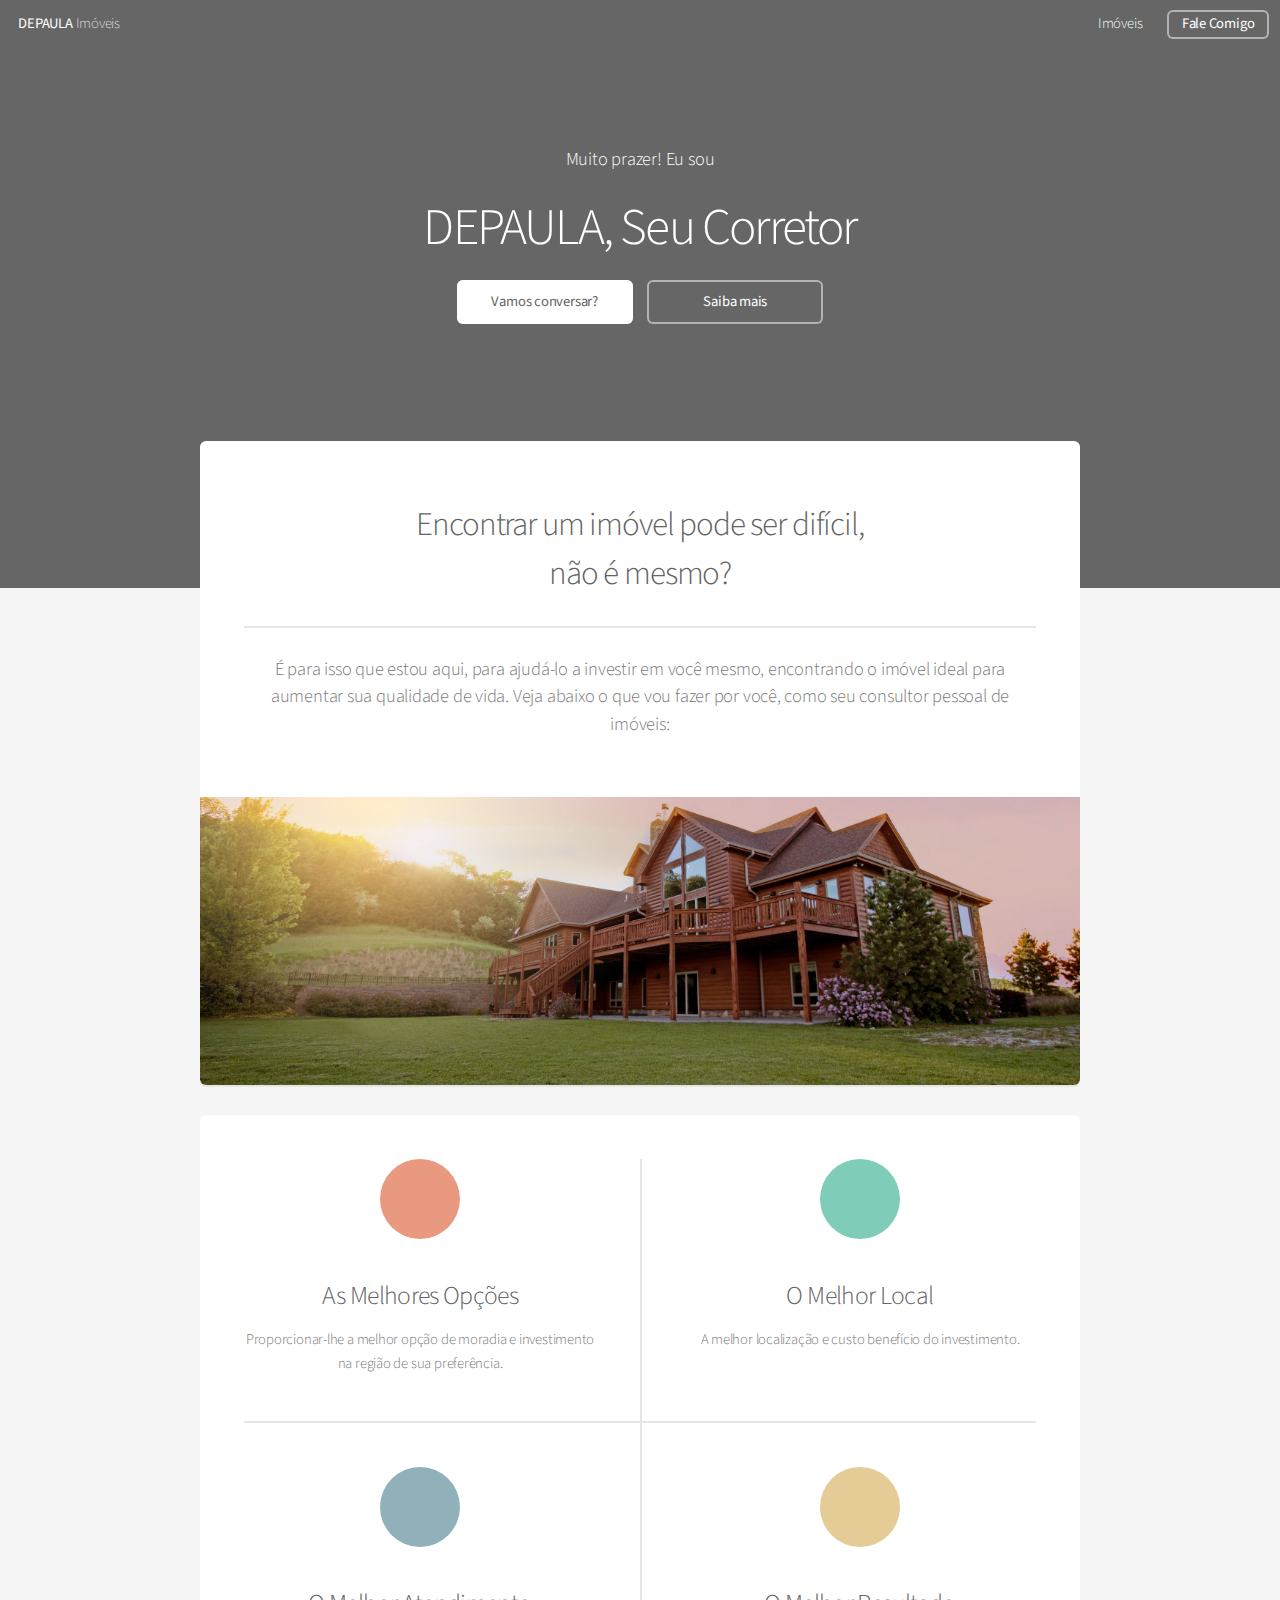
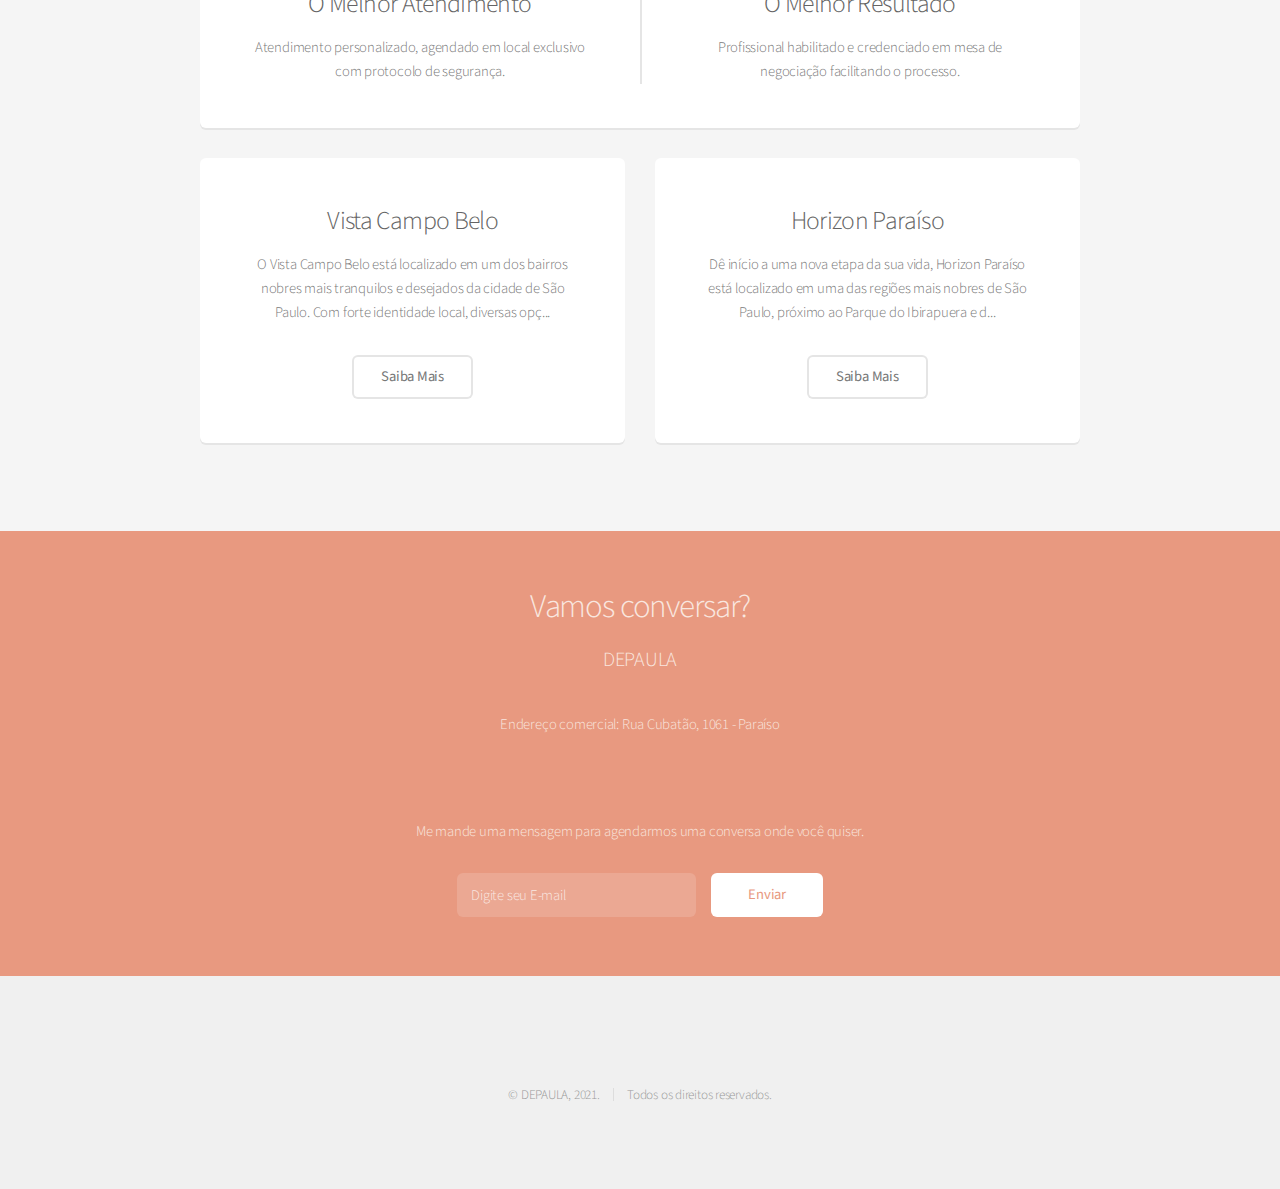
==== index.html @ b8f531a5 "Update index.html" ====
<!DOCTYPE HTML>
<!--
	Alpha by HTML5 UP
	html5up.net | @ajlkn
	Free for personal and commercial use under the CCA 3.0 license (html5up.net/license)
-->
<html>
	<head>
		<title>DEPAULA, Seu Corretor</title>
		<meta charset="utf-8" />
		<meta name="viewport" content="width=device-width, initial-scale=1, user-scalable=no" />
		<link rel="stylesheet" href="assets/css/main.css" />
		<link rel="icon" type="image/png" href="https://raw.githubusercontent.com/meulugar/meulugar.github.io/main/images/favicon1.png" />
	</head>
	<body class="landing is-preload">
		<div id="page-wrapper">

			<!-- Header -->
				<header id="header" class="alt">
					<h1><a href="index.html">DEPAULA</a> Imóveis</h1>
					<nav id="nav">
						<ul>
							<!--li><a href="index.html">Home</a></li-->
							<li>
								<a href="#" class="icon solid fa-angle-down">Imóveis</a>
								<ul>
									<li><a href="vista-campo-belo.html">Vista Campo Belo</a></li>
									<li><a href="horizon-paraiso.html">Horizon Paraíso</a></li>
									<!--li>
										<a href="#">Submenu</a>
										<ul>
											<li><a href="#">Option One</a></li>
											<li><a href="#">Option Two</a></li>
											<li><a href="#">Option Three</a></li>
											<li><a href="#">Option Four</a></li>
										</ul>
									</li-->
								</ul>
							</li>
							<li><a href="index#cta" class="button">Fale Comigo</a></li>
						</ul>
					</nav>
				</header>

			<!-- Banner -->
				<section id="banner">
					<p>Muito prazer! Eu sou</p>
					<h2>DEPAULA, Seu Corretor</h2>
					
					<ul class="actions special">
						<li><a href="#cta" class="button primary">Vamos conversar?</a></li>
						<li><a href="#main" class="button">Saiba mais</a></li>
					</ul>
				</section>

			<!-- Main -->
				<section id="main" class="container">

					<section class="box special">
						<header class="major">
							<h2>Encontrar um imóvel pode ser difícil,
							<br />
							não é mesmo?</h2>
							<p>É para isso que estou aqui, para ajudá-lo a investir em você mesmo, encontrando o imóvel ideal para aumentar sua qualidade de vida. Veja abaixo o que vou fazer por você, como seu consultor pessoal de imóveis:</p>
						</header>
						<span class="image featured"><img src="images/pic01.jpg" alt="" /></span>
					</section>

					<section class="box special features">
						<div class="features-row">
							<section>
								<span class="icon solid major fa-bolt accent2"></span>
								<h3>As Melhores Opções</h3>
								<p>Proporcionar-lhe a melhor opção de moradia e investimento na região de sua preferência.</p>
							</section>
							<section>
								<span class="icon solid major fa-chart-area accent3"></span>
								<h3>O Melhor Local</h3>
								<p>A melhor localização e custo benefício do investimento.</p>
							</section>
						</div>
						<div class="features-row">
							<section>
								<span class="icon solid major fa-cloud accent4"></span>
								<h3>O Melhor Atendimento</h3>
								<p>Atendimento personalizado, agendado em local exclusivo com protocolo de segurança.</p>
							</section>
							<section>
								<span class="icon solid major fa-lock accent5"></span>
								<h3>O Melhor Resultado</h3>
								<p>Profissional habilitado e credenciado em mesa de negociação facilitando o processo.</p>
							</section>
						</div>
					</section>

					<div class="row">
						<div class="col-6 col-12-narrower">

							<section class="box special">
								<span class="image featured"><img src="images/pic02.jpg" alt="" /></span>
								<h3>Vista Campo Belo</h3>
								<p>O Vista Campo Belo está localizado em um dos bairros nobres mais tranquilos e desejados da cidade de São Paulo. Com forte identidade local, diversas opç...</p>
								<ul class="actions special">
									<li><a href="vista-campo-belo.html" class="button alt">Saiba Mais</a></li>
								</ul>
							</section>

						</div>
						<div class="col-6 col-12-narrower">

							<section class="box special">
								<span class="image featured"><img src="images/pic03.jpg" alt="" /></span>
								<h3>Horizon Paraíso</h3>
								<p>Dê início a uma nova etapa da sua vida, Horizon Paraíso está localizado em uma das regiões mais nobres de São Paulo, próximo ao Parque do Ibirapuera e d...</p>
								<ul class="actions special">
									<li><a href="horizon-paraiso.html" class="button alt">Saiba Mais</a></li>
								</ul>
							</section>

						</div>
					</div>

				</section>

			<!-- CTA -->
				<section id="cta">

					<h2>Vamos conversar?</h2>
					<p style="font-size:20px !important;">DEPAULA</p>
					<p>Endereço comercial: Rua Cubatão, 1061 - Paraíso</p>
					<p><a href="https://api.whatsapp.com/send?phone=5511994070333&text=Gostaria%20de%20saber%20mais%20informa%C3%A7%C3%B5es."
					      <img style="display:inline;" src="https://raw.githubusercontent.com/luishenriquetp/luishenriquetp.github.io/master/images/whatsapp-logo.png" width="30"/> 
						11 99407-0333</a></p>
					<p>Me mande uma mensagem para agendarmos uma conversa onde você quiser.</p>

					<form action="https://formspree.io/f/xknkegpk" method="POST">
						<div class="row gtr-50 gtr-uniform">
							<div class="col-8 col-12-mobilep">
								<input type="hidden" name="_language" value="pt-BR" />
								<input type="email" name="email" id="email" placeholder="Digite seu E-mail" />
							</div>
							<div class="col-4 col-12-mobilep">
								<input type="submit" value="Enviar" class="fit" />
							</div>
						</div>
					</form>

				</section>

			<!-- Footer -->
				<footer id="footer">
					<ul class="icons">
						<li><a href="#" class="icon brands fa-facebook-f"><span class="label">Facebook</span></a></li>
						<li><a href="#" class="icon brands fa-instagram"><span class="label">Instagram</span></a></li>
						<li><a href="#" class="icon brands fa-youtube"><span class="label">Youtube</span></a></li>
						<!--li><a href="#" class="icon brands fa-twitter"><span class="label">Twitter</span></a></li-->
						<!--li><a href="#" class="icon brands fa-github"><span class="label">Github</span></a></li-->
						<!--li><a href="#" class="icon brands fa-dribbble"><span class="label">Dribbble</span></a></li-->
					</ul>
					<ul class="copyright">
						<li>&copy; DEPAULA, 2021.</li><li>Todos os direitos reservados.</li>
					</ul>
				</footer>

		</div>

		<!-- Scripts -->
			<script src="assets/js/jquery.min.js"></script>
			<script src="assets/js/jquery.dropotron.min.js"></script>
			<script src="assets/js/jquery.scrollex.min.js"></script>
			<script src="assets/js/browser.min.js"></script>
			<script src="assets/js/breakpoints.min.js"></script>
			<script src="assets/js/util.js"></script>
			<script src="assets/js/main.js"></script>

	</body>
</html>
---- assets/css/main.css ----
@import url("fontawesome-all.min.css");
@import url("https://fonts.googleapis.com/css?family=Source+Sans+Pro:300,400,300italic,400italic");

/*
	Alpha by HTML5 UP
	html5up.net | @ajlkn
	Free for personal and commercial use under the CCA 3.0 license (html5up.net/license)*/

/* Reset */

/* Based on meyerweb.com/eric/tools/css/reset (v2.0 | 20110126 | License: public domain) */

	html, body, div, span, applet, object,
	iframe, h1, h2, h3, h4, h5, h6, p, blockquote,
	pre, a, abbr, acronym, address, big, cite,
	code, del, dfn, em, img, ins, kbd, q, s, samp,
	small, strike, strong, sub, sup, tt, var, b,
	u, i, center, dl, dt, dd, ol, ul, li, fieldset,
	form, label, legend, table, caption, tbody,
	tfoot, thead, tr, th, td, article, aside,
	canvas, details, embed, figure, figcaption,
	footer, header, hgroup, menu, nav, output, ruby,
	section, summary, time, mark, audio, video {
		margin: 0;
		padding: 0;
		border: 0;
		font-size: 100%;
		font: inherit;
		vertical-align: baseline;
	}

	article, aside, details, figcaption, figure,
	footer, header, hgroup, menu, nav, section {
		display: block;
	}

	body {
		line-height: 1;
	}

	ol, ul {
		list-style: none;
	}

	blockquote, q {
		quotes: none;
	}

		blockquote:before, blockquote:after, q:before, q:after {
			content: '';
			content: none;
		}

	table {
		border-collapse: collapse;
		border-spacing: 0;
	}

	body {
		-webkit-text-size-adjust: none;
	}

	mark {
		background-color: transparent;
		color: inherit;
	}

	input::-moz-focus-inner {
		border: 0;
		padding: 0;
	}

	input, select, textarea {
		-moz-appearance: none;
		-webkit-appearance: none;
		-ms-appearance: none;
		appearance: none;
	}

/* Basic */

	@-ms-viewport {
		width: device-width;
	}

	body {
		-ms-overflow-style: scrollbar;
	}

	@media screen and (max-width: 480px) {

		html, body {
			min-width: 320px;
		}

	}

	html {
		box-sizing: border-box;
	}

	*, *:before, *:after {
		box-sizing: inherit;
	}

	body {
		background: #f5f5f5;
	}

	body, input, select, textarea {
		color: #777;
		font-family: "Source Sans Pro", sans-serif;
		font-size: 16pt;
		font-weight: 300;
		line-height: 1.65em;
		letter-spacing: -0.015em;
	}

	a {
		-moz-transition: color 0.2s ease-in-out, border-bottom-color 0.2s ease-in-out;
		-webkit-transition: color 0.2s ease-in-out, border-bottom-color 0.2s ease-in-out;
		-ms-transition: color 0.2s ease-in-out, border-bottom-color 0.2s ease-in-out;
		transition: color 0.2s ease-in-out, border-bottom-color 0.2s ease-in-out;
		border-bottom: dotted 1px;
		color: #e89980;
		text-decoration: none;
	}

		a:hover {
			border-bottom-color: transparent;
		}

	strong, b {
		color: #646464;
		font-weight: 400;
	}

	em, i {
		font-style: italic;
	}

	p {
		margin: 0 0 2em 0;
	}

	h1, h2, h3, h4, h5, h6 {
		color: #646464;
		font-weight: 300;
		line-height: 1em;
		margin: 0 0 0.5em 0;
	}

		h1 a, h2 a, h3 a, h4 a, h5 a, h6 a {
			color: inherit;
			text-decoration: none;
		}

	h2 {
		font-size: 2.25em;
		line-height: 1.5em;
		letter-spacing: -0.035em;
	}

	h3 {
		font-size: 1.75em;
		line-height: 1.5em;
		letter-spacing: -0.025em;
	}

	h4 {
		font-size: 1.1em;
		line-height: 1.5em;
		letter-spacing: 0;
	}

	h5 {
		font-size: 0.9em;
		line-height: 1.5em;
		letter-spacing: 0;
	}

	h6 {
		font-size: 0.7em;
		line-height: 1.5em;
		letter-spacing: 0;
	}

	sub {
		font-size: 0.8em;
		position: relative;
		top: 0.5em;
	}

	sup {
		font-size: 0.8em;
		position: relative;
		top: -0.5em;
	}

	hr {
		border: 0;
		border-bottom: solid 2px #e5e5e5;
		margin: 2em 0;
	}

		hr.major {
			margin: 3em 0;
		}

	blockquote {
		border-left: solid 4px #e5e5e5;
		font-style: italic;
		margin: 0 0 2em 0;
		padding: 0.5em 0 0.5em 2em;
	}

	pre {
		-webkit-overflow-scrolling: touch;
		background: #f8f8f8;
		border-radius: 6px;
		border: solid 1px #e5e5e5;
		font-family: monospace;
		font-size: 0.9em;
		line-height: 1.75em;
		margin: 0 0 2em 0;
		overflow-x: auto;
		padding: 1em 1.5em;
	}

	code {
		background: #f8f8f8;
		border-radius: 6px;
		border: solid 1px #e5e5e5;
		font-family: monospace;
		font-size: 0.9em;
		margin: 0 0.25em;
		padding: 0.25em 0.65em;
	}

	.align-left {
		text-align: left;
	}

	.align-center {
		text-align: center;
	}

	.align-right {
		text-align: right;
	}

/* Row */

	.row {
		display: flex;
		flex-wrap: wrap;
		box-sizing: border-box;
		align-items: stretch;
	}

		.row > * {
			box-sizing: border-box;
		}

		.row.gtr-uniform > * > :last-child {
			margin-bottom: 0;
		}

		.row.aln-left {
			justify-content: flex-start;
		}

		.row.aln-center {
			justify-content: center;
		}

		.row.aln-right {
			justify-content: flex-end;
		}

		.row.aln-top {
			align-items: flex-start;
		}

		.row.aln-middle {
			align-items: center;
		}

		.row.aln-bottom {
			align-items: flex-end;
		}

		.row > .imp {
			order: -1;
		}

		.row > .col-1 {
			width: 8.33333%;
		}

		.row > .off-1 {
			margin-left: 8.33333%;
		}

		.row > .col-2 {
			width: 16.66667%;
		}

		.row > .off-2 {
			margin-left: 16.66667%;
		}

		.row > .col-3 {
			width: 25%;
		}

		.row > .off-3 {
			margin-left: 25%;
		}

		.row > .col-4 {
			width: 33.33333%;
		}

		.row > .off-4 {
			margin-left: 33.33333%;
		}

		.row > .col-5 {
			width: 41.66667%;
		}

		.row > .off-5 {
			margin-left: 41.66667%;
		}

		.row > .col-6 {
			width: 50%;
		}

		.row > .off-6 {
			margin-left: 50%;
		}

		.row > .col-7 {
			width: 58.33333%;
		}

		.row > .off-7 {
			margin-left: 58.33333%;
		}

		.row > .col-8 {
			width: 66.66667%;
		}

		.row > .off-8 {
			margin-left: 66.66667%;
		}

		.row > .col-9 {
			width: 75%;
		}

		.row > .off-9 {
			margin-left: 75%;
		}

		.row > .col-10 {
			width: 83.33333%;
		}

		.row > .off-10 {
			margin-left: 83.33333%;
		}

		.row > .col-11 {
			width: 91.66667%;
		}

		.row > .off-11 {
			margin-left: 91.66667%;
		}

		.row > .col-12 {
			width: 100%;
		}

		.row > .off-12 {
			margin-left: 100%;
		}

		.row.gtr-0 {
			margin-top: 0;
			margin-left: 0em;
		}

			.row.gtr-0 > * {
				padding: 0 0 0 0em;
			}

			.row.gtr-0.gtr-uniform {
				margin-top: 0em;
			}

				.row.gtr-0.gtr-uniform > * {
					padding-top: 0em;
				}

		.row.gtr-25 {
			margin-top: 0;
			margin-left: -0.5em;
		}

			.row.gtr-25 > * {
				padding: 0 0 0 0.5em;
			}

			.row.gtr-25.gtr-uniform {
				margin-top: -0.5em;
			}

				.row.gtr-25.gtr-uniform > * {
					padding-top: 0.5em;
				}

		.row.gtr-50 {
			margin-top: 0;
			margin-left: -1em;
		}

			.row.gtr-50 > * {
				padding: 0 0 0 1em;
			}

			.row.gtr-50.gtr-uniform {
				margin-top: -1em;
			}

				.row.gtr-50.gtr-uniform > * {
					padding-top: 1em;
				}

		.row {
			margin-top: 0;
			margin-left: -2em;
		}

			.row > * {
				padding: 0 0 0 2em;
			}

			.row.gtr-uniform {
				margin-top: -2em;
			}

				.row.gtr-uniform > * {
					padding-top: 2em;
				}

		.row.gtr-150 {
			margin-top: 0;
			margin-left: -3em;
		}

			.row.gtr-150 > * {
				padding: 0 0 0 3em;
			}

			.row.gtr-150.gtr-uniform {
				margin-top: -3em;
			}

				.row.gtr-150.gtr-uniform > * {
					padding-top: 3em;
				}

		.row.gtr-200 {
			margin-top: 0;
			margin-left: -4em;
		}

			.row.gtr-200 > * {
				padding: 0 0 0 4em;
			}

			.row.gtr-200.gtr-uniform {
				margin-top: -4em;
			}

				.row.gtr-200.gtr-uniform > * {
					padding-top: 4em;
				}

		@media screen and (max-width: 1680px) {

			.row {
				display: flex;
				flex-wrap: wrap;
				box-sizing: border-box;
				align-items: stretch;
			}

				.row > * {
					box-sizing: border-box;
				}

				.row.gtr-uniform > * > :last-child {
					margin-bottom: 0;
				}

				.row.aln-left {
					justify-content: flex-start;
				}

				.row.aln-center {
					justify-content: center;
				}

				.row.aln-right {
					justify-content: flex-end;
				}

				.row.aln-top {
					align-items: flex-start;
				}

				.row.aln-middle {
					align-items: center;
				}

				.row.aln-bottom {
					align-items: flex-end;
				}

				.row > .imp-wide {
					order: -1;
				}

				.row > .col-1-wide {
					width: 8.33333%;
				}

				.row > .off-1-wide {
					margin-left: 8.33333%;
				}

				.row > .col-2-wide {
					width: 16.66667%;
				}

				.row > .off-2-wide {
					margin-left: 16.66667%;
				}

				.row > .col-3-wide {
					width: 25%;
				}

				.row > .off-3-wide {
					margin-left: 25%;
				}

				.row > .col-4-wide {
					width: 33.33333%;
				}

				.row > .off-4-wide {
					margin-left: 33.33333%;
				}

				.row > .col-5-wide {
					width: 41.66667%;
				}

				.row > .off-5-wide {
					margin-left: 41.66667%;
				}

				.row > .col-6-wide {
					width: 50%;
				}

				.row > .off-6-wide {
					margin-left: 50%;
				}

				.row > .col-7-wide {
					width: 58.33333%;
				}

				.row > .off-7-wide {
					margin-left: 58.33333%;
				}

				.row > .col-8-wide {
					width: 66.66667%;
				}

				.row > .off-8-wide {
					margin-left: 66.66667%;
				}

				.row > .col-9-wide {
					width: 75%;
				}

				.row > .off-9-wide {
					margin-left: 75%;
				}

				.row > .col-10-wide {
					width: 83.33333%;
				}

				.row > .off-10-wide {
					margin-left: 83.33333%;
				}

				.row > .col-11-wide {
					width: 91.66667%;
				}

				.row > .off-11-wide {
					margin-left: 91.66667%;
				}

				.row > .col-12-wide {
					width: 100%;
				}

				.row > .off-12-wide {
					margin-left: 100%;
				}

				.row.gtr-0 {
					margin-top: 0;
					margin-left: 0em;
				}

					.row.gtr-0 > * {
						padding: 0 0 0 0em;
					}

					.row.gtr-0.gtr-uniform {
						margin-top: 0em;
					}

						.row.gtr-0.gtr-uniform > * {
							padding-top: 0em;
						}

				.row.gtr-25 {
					margin-top: 0;
					margin-left: -0.5em;
				}

					.row.gtr-25 > * {
						padding: 0 0 0 0.5em;
					}

					.row.gtr-25.gtr-uniform {
						margin-top: -0.5em;
					}

						.row.gtr-25.gtr-uniform > * {
							padding-top: 0.5em;
						}

				.row.gtr-50 {
					margin-top: 0;
					margin-left: -1em;
				}

					.row.gtr-50 > * {
						padding: 0 0 0 1em;
					}

					.row.gtr-50.gtr-uniform {
						margin-top: -1em;
					}

						.row.gtr-50.gtr-uniform > * {
							padding-top: 1em;
						}

				.row {
					margin-top: 0;
					margin-left: -2em;
				}

					.row > * {
						padding: 0 0 0 2em;
					}

					.row.gtr-uniform {
						margin-top: -2em;
					}

						.row.gtr-uniform > * {
							padding-top: 2em;
						}

				.row.gtr-150 {
					margin-top: 0;
					margin-left: -3em;
				}

					.row.gtr-150 > * {
						padding: 0 0 0 3em;
					}

					.row.gtr-150.gtr-uniform {
						margin-top: -3em;
					}

						.row.gtr-150.gtr-uniform > * {
							padding-top: 3em;
						}

				.row.gtr-200 {
					margin-top: 0;
					margin-left: -4em;
				}

					.row.gtr-200 > * {
						padding: 0 0 0 4em;
					}

					.row.gtr-200.gtr-uniform {
						margin-top: -4em;
					}

						.row.gtr-200.gtr-uniform > * {
							padding-top: 4em;
						}

		}

		@media screen and (max-width: 1280px) {

			.row {
				display: flex;
				flex-wrap: wrap;
				box-sizing: border-box;
				align-items: stretch;
			}

				.row > * {
					box-sizing: border-box;
				}

				.row.gtr-uniform > * > :last-child {
					margin-bottom: 0;
				}

				.row.aln-left {
					justify-content: flex-start;
				}

				.row.aln-center {
					justify-content: center;
				}

				.row.aln-right {
					justify-content: flex-end;
				}

				.row.aln-top {
					align-items: flex-start;
				}

				.row.aln-middle {
					align-items: center;
				}

				.row.aln-bottom {
					align-items: flex-end;
				}

				.row > .imp-normal {
					order: -1;
				}

				.row > .col-1-normal {
					width: 8.33333%;
				}

				.row > .off-1-normal {
					margin-left: 8.33333%;
				}

				.row > .col-2-normal {
					width: 16.66667%;
				}

				.row > .off-2-normal {
					margin-left: 16.66667%;
				}

				.row > .col-3-normal {
					width: 25%;
				}

				.row > .off-3-normal {
					margin-left: 25%;
				}

				.row > .col-4-normal {
					width: 33.33333%;
				}

				.row > .off-4-normal {
					margin-left: 33.33333%;
				}

				.row > .col-5-normal {
					width: 41.66667%;
				}

				.row > .off-5-normal {
					margin-left: 41.66667%;
				}

				.row > .col-6-normal {
					width: 50%;
				}

				.row > .off-6-normal {
					margin-left: 50%;
				}

				.row > .col-7-normal {
					width: 58.33333%;
				}

				.row > .off-7-normal {
					margin-left: 58.33333%;
				}

				.row > .col-8-normal {
					width: 66.66667%;
				}

				.row > .off-8-normal {
					margin-left: 66.66667%;
				}

				.row > .col-9-normal {
					width: 75%;
				}

				.row > .off-9-normal {
					margin-left: 75%;
				}

				.row > .col-10-normal {
					width: 83.33333%;
				}

				.row > .off-10-normal {
					margin-left: 83.33333%;
				}

				.row > .col-11-normal {
					width: 91.66667%;
				}

				.row > .off-11-normal {
					margin-left: 91.66667%;
				}

				.row > .col-12-normal {
					width: 100%;
				}

				.row > .off-12-normal {
					margin-left: 100%;
				}

				.row.gtr-0 {
					margin-top: 0;
					margin-left: 0em;
				}

					.row.gtr-0 > * {
						padding: 0 0 0 0em;
					}

					.row.gtr-0.gtr-uniform {
						margin-top: 0em;
					}

						.row.gtr-0.gtr-uniform > * {
							padding-top: 0em;
						}

				.row.gtr-25 {
					margin-top: 0;
					margin-left: -0.5em;
				}

					.row.gtr-25 > * {
						padding: 0 0 0 0.5em;
					}

					.row.gtr-25.gtr-uniform {
						margin-top: -0.5em;
					}

						.row.gtr-25.gtr-uniform > * {
							padding-top: 0.5em;
						}

				.row.gtr-50 {
					margin-top: 0;
					margin-left: -1em;
				}

					.row.gtr-50 > * {
						padding: 0 0 0 1em;
					}

					.row.gtr-50.gtr-uniform {
						margin-top: -1em;
					}

						.row.gtr-50.gtr-uniform > * {
							padding-top: 1em;
						}

				.row {
					margin-top: 0;
					margin-left: -2em;
				}

					.row > * {
						padding: 0 0 0 2em;
					}

					.row.gtr-uniform {
						margin-top: -2em;
					}

						.row.gtr-uniform > * {
							padding-top: 2em;
						}

				.row.gtr-150 {
					margin-top: 0;
					margin-left: -3em;
				}

					.row.gtr-150 > * {
						padding: 0 0 0 3em;
					}

					.row.gtr-150.gtr-uniform {
						margin-top: -3em;
					}

						.row.gtr-150.gtr-uniform > * {
							padding-top: 3em;
						}

				.row.gtr-200 {
					margin-top: 0;
					margin-left: -4em;
				}

					.row.gtr-200 > * {
						padding: 0 0 0 4em;
					}

					.row.gtr-200.gtr-uniform {
						margin-top: -4em;
					}

						.row.gtr-200.gtr-uniform > * {
							padding-top: 4em;
						}

		}

		@media screen and (max-width: 980px) {

			.row {
				display: flex;
				flex-wrap: wrap;
				box-sizing: border-box;
				align-items: stretch;
			}

				.row > * {
					box-sizing: border-box;
				}

				.row.gtr-uniform > * > :last-child {
					margin-bottom: 0;
				}

				.row.aln-left {
					justify-content: flex-start;
				}

				.row.aln-center {
					justify-content: center;
				}

				.row.aln-right {
					justify-content: flex-end;
				}

				.row.aln-top {
					align-items: flex-start;
				}

				.row.aln-middle {
					align-items: center;
				}

				.row.aln-bottom {
					align-items: flex-end;
				}

				.row > .imp-narrow {
					order: -1;
				}

				.row > .col-1-narrow {
					width: 8.33333%;
				}

				.row > .off-1-narrow {
					margin-left: 8.33333%;
				}

				.row > .col-2-narrow {
					width: 16.66667%;
				}

				.row > .off-2-narrow {
					margin-left: 16.66667%;
				}

				.row > .col-3-narrow {
					width: 25%;
				}

				.row > .off-3-narrow {
					margin-left: 25%;
				}

				.row > .col-4-narrow {
					width: 33.33333%;
				}

				.row > .off-4-narrow {
					margin-left: 33.33333%;
				}

				.row > .col-5-narrow {
					width: 41.66667%;
				}

				.row > .off-5-narrow {
					margin-left: 41.66667%;
				}

				.row > .col-6-narrow {
					width: 50%;
				}

				.row > .off-6-narrow {
					margin-left: 50%;
				}

				.row > .col-7-narrow {
					width: 58.33333%;
				}

				.row > .off-7-narrow {
					margin-left: 58.33333%;
				}

				.row > .col-8-narrow {
					width: 66.66667%;
				}

				.row > .off-8-narrow {
					margin-left: 66.66667%;
				}

				.row > .col-9-narrow {
					width: 75%;
				}

				.row > .off-9-narrow {
					margin-left: 75%;
				}

				.row > .col-10-narrow {
					width: 83.33333%;
				}

				.row > .off-10-narrow {
					margin-left: 83.33333%;
				}

				.row > .col-11-narrow {
					width: 91.66667%;
				}

				.row > .off-11-narrow {
					margin-left: 91.66667%;
				}

				.row > .col-12-narrow {
					width: 100%;
				}

				.row > .off-12-narrow {
					margin-left: 100%;
				}

				.row.gtr-0 {
					margin-top: 0;
					margin-left: 0em;
				}

					.row.gtr-0 > * {
						padding: 0 0 0 0em;
					}

					.row.gtr-0.gtr-uniform {
						margin-top: 0em;
					}

						.row.gtr-0.gtr-uniform > * {
							padding-top: 0em;
						}

				.row.gtr-25 {
					margin-top: 0;
					margin-left: -0.5em;
				}

					.row.gtr-25 > * {
						padding: 0 0 0 0.5em;
					}

					.row.gtr-25.gtr-uniform {
						margin-top: -0.5em;
					}

						.row.gtr-25.gtr-uniform > * {
							padding-top: 0.5em;
						}

				.row.gtr-50 {
					margin-top: 0;
					margin-left: -1em;
				}

					.row.gtr-50 > * {
						padding: 0 0 0 1em;
					}

					.row.gtr-50.gtr-uniform {
						margin-top: -1em;
					}

						.row.gtr-50.gtr-uniform > * {
							padding-top: 1em;
						}

				.row {
					margin-top: 0;
					margin-left: -2em;
				}

					.row > * {
						padding: 0 0 0 2em;
					}

					.row.gtr-uniform {
						margin-top: -2em;
					}

						.row.gtr-uniform > * {
							padding-top: 2em;
						}

				.row.gtr-150 {
					margin-top: 0;
					margin-left: -3em;
				}

					.row.gtr-150 > * {
						padding: 0 0 0 3em;
					}

					.row.gtr-150.gtr-uniform {
						margin-top: -3em;
					}

						.row.gtr-150.gtr-uniform > * {
							padding-top: 3em;
						}

				.row.gtr-200 {
					margin-top: 0;
					margin-left: -4em;
				}

					.row.gtr-200 > * {
						padding: 0 0 0 4em;
					}

					.row.gtr-200.gtr-uniform {
						margin-top: -4em;
					}

						.row.gtr-200.gtr-uniform > * {
							padding-top: 4em;
						}

		}

		@media screen and (max-width: 840px) {

			.row {
				display: flex;
				flex-wrap: wrap;
				box-sizing: border-box;
				align-items: stretch;
			}

				.row > * {
					box-sizing: border-box;
				}

				.row.gtr-uniform > * > :last-child {
					margin-bottom: 0;
				}

				.row.aln-left {
					justify-content: flex-start;
				}

				.row.aln-center {
					justify-content: center;
				}

				.row.aln-right {
					justify-content: flex-end;
				}

				.row.aln-top {
					align-items: flex-start;
				}

				.row.aln-middle {
					align-items: center;
				}

				.row.aln-bottom {
					align-items: flex-end;
				}

				.row > .imp-narrower {
					order: -1;
				}

				.row > .col-1-narrower {
					width: 8.33333%;
				}

				.row > .off-1-narrower {
					margin-left: 8.33333%;
				}

				.row > .col-2-narrower {
					width: 16.66667%;
				}

				.row > .off-2-narrower {
					margin-left: 16.66667%;
				}

				.row > .col-3-narrower {
					width: 25%;
				}

				.row > .off-3-narrower {
					margin-left: 25%;
				}

				.row > .col-4-narrower {
					width: 33.33333%;
				}

				.row > .off-4-narrower {
					margin-left: 33.33333%;
				}

				.row > .col-5-narrower {
					width: 41.66667%;
				}

				.row > .off-5-narrower {
					margin-left: 41.66667%;
				}

				.row > .col-6-narrower {
					width: 50%;
				}

				.row > .off-6-narrower {
					margin-left: 50%;
				}

				.row > .col-7-narrower {
					width: 58.33333%;
				}

				.row > .off-7-narrower {
					margin-left: 58.33333%;
				}

				.row > .col-8-narrower {
					width: 66.66667%;
				}

				.row > .off-8-narrower {
					margin-left: 66.66667%;
				}

				.row > .col-9-narrower {
					width: 75%;
				}

				.row > .off-9-narrower {
					margin-left: 75%;
				}

				.row > .col-10-narrower {
					width: 83.33333%;
				}

				.row > .off-10-narrower {
					margin-left: 83.33333%;
				}

				.row > .col-11-narrower {
					width: 91.66667%;
				}

				.row > .off-11-narrower {
					margin-left: 91.66667%;
				}

				.row > .col-12-narrower {
					width: 100%;
				}

				.row > .off-12-narrower {
					margin-left: 100%;
				}

				.row.gtr-0 {
					margin-top: 0;
					margin-left: 0em;
				}

					.row.gtr-0 > * {
						padding: 0 0 0 0em;
					}

					.row.gtr-0.gtr-uniform {
						margin-top: 0em;
					}

						.row.gtr-0.gtr-uniform > * {
							padding-top: 0em;
						}

				.row.gtr-25 {
					margin-top: 0;
					margin-left: -0.5em;
				}

					.row.gtr-25 > * {
						padding: 0 0 0 0.5em;
					}

					.row.gtr-25.gtr-uniform {
						margin-top: -0.5em;
					}

						.row.gtr-25.gtr-uniform > * {
							padding-top: 0.5em;
						}

				.row.gtr-50 {
					margin-top: 0;
					margin-left: -1em;
				}

					.row.gtr-50 > * {
						padding: 0 0 0 1em;
					}

					.row.gtr-50.gtr-uniform {
						margin-top: -1em;
					}

						.row.gtr-50.gtr-uniform > * {
							padding-top: 1em;
						}

				.row {
					margin-top: 0;
					margin-left: -2em;
				}

					.row > * {
						padding: 0 0 0 2em;
					}

					.row.gtr-uniform {
						margin-top: -2em;
					}

						.row.gtr-uniform > * {
							padding-top: 2em;
						}

				.row.gtr-150 {
					margin-top: 0;
					margin-left: -3em;
				}

					.row.gtr-150 > * {
						padding: 0 0 0 3em;
					}

					.row.gtr-150.gtr-uniform {
						margin-top: -3em;
					}

						.row.gtr-150.gtr-uniform > * {
							padding-top: 3em;
						}

				.row.gtr-200 {
					margin-top: 0;
					margin-left: -4em;
				}

					.row.gtr-200 > * {
						padding: 0 0 0 4em;
					}

					.row.gtr-200.gtr-uniform {
						margin-top: -4em;
					}

						.row.gtr-200.gtr-uniform > * {
							padding-top: 4em;
						}

		}

		@media screen and (max-width: 736px) {

			.row {
				display: flex;
				flex-wrap: wrap;
				box-sizing: border-box;
				align-items: stretch;
			}

				.row > * {
					box-sizing: border-box;
				}

				.row.gtr-uniform > * > :last-child {
					margin-bottom: 0;
				}

				.row.aln-left {
					justify-content: flex-start;
				}

				.row.aln-center {
					justify-content: center;
				}

				.row.aln-right {
					justify-content: flex-end;
				}

				.row.aln-top {
					align-items: flex-start;
				}

				.row.aln-middle {
					align-items: center;
				}

				.row.aln-bottom {
					align-items: flex-end;
				}

				.row > .imp-mobile {
					order: -1;
				}

				.row > .col-1-mobile {
					width: 8.33333%;
				}

				.row > .off-1-mobile {
					margin-left: 8.33333%;
				}

				.row > .col-2-mobile {
					width: 16.66667%;
				}

				.row > .off-2-mobile {
					margin-left: 16.66667%;
				}

				.row > .col-3-mobile {
					width: 25%;
				}

				.row > .off-3-mobile {
					margin-left: 25%;
				}

				.row > .col-4-mobile {
					width: 33.33333%;
				}

				.row > .off-4-mobile {
					margin-left: 33.33333%;
				}

				.row > .col-5-mobile {
					width: 41.66667%;
				}

				.row > .off-5-mobile {
					margin-left: 41.66667%;
				}

				.row > .col-6-mobile {
					width: 50%;
				}

				.row > .off-6-mobile {
					margin-left: 50%;
				}

				.row > .col-7-mobile {
					width: 58.33333%;
				}

				.row > .off-7-mobile {
					margin-left: 58.33333%;
				}

				.row > .col-8-mobile {
					width: 66.66667%;
				}

				.row > .off-8-mobile {
					margin-left: 66.66667%;
				}

				.row > .col-9-mobile {
					width: 75%;
				}

				.row > .off-9-mobile {
					margin-left: 75%;
				}

				.row > .col-10-mobile {
					width: 83.33333%;
				}

				.row > .off-10-mobile {
					margin-left: 83.33333%;
				}

				.row > .col-11-mobile {
					width: 91.66667%;
				}

				.row > .off-11-mobile {
					margin-left: 91.66667%;
				}

				.row > .col-12-mobile {
					width: 100%;
				}

				.row > .off-12-mobile {
					margin-left: 100%;
				}

				.row.gtr-0 {
					margin-top: 0;
					margin-left: 0em;
				}

					.row.gtr-0 > * {
						padding: 0 0 0 0em;
					}

					.row.gtr-0.gtr-uniform {
						margin-top: 0em;
					}

						.row.gtr-0.gtr-uniform > * {
							padding-top: 0em;
						}

				.row.gtr-25 {
					margin-top: 0;
					margin-left: -0.5em;
				}

					.row.gtr-25 > * {
						padding: 0 0 0 0.5em;
					}

					.row.gtr-25.gtr-uniform {
						margin-top: -0.5em;
					}

						.row.gtr-25.gtr-uniform > * {
							padding-top: 0.5em;
						}

				.row.gtr-50 {
					margin-top: 0;
					margin-left: -1em;
				}

					.row.gtr-50 > * {
						padding: 0 0 0 1em;
					}

					.row.gtr-50.gtr-uniform {
						margin-top: -1em;
					}

						.row.gtr-50.gtr-uniform > * {
							padding-top: 1em;
						}

				.row {
					margin-top: 0;
					margin-left: -2em;
				}

					.row > * {
						padding: 0 0 0 2em;
					}

					.row.gtr-uniform {
						margin-top: -2em;
					}

						.row.gtr-uniform > * {
							padding-top: 2em;
						}

				.row.gtr-150 {
					margin-top: 0;
					margin-left: -3em;
				}

					.row.gtr-150 > * {
						padding: 0 0 0 3em;
					}

					.row.gtr-150.gtr-uniform {
						margin-top: -3em;
					}

						.row.gtr-150.gtr-uniform > * {
							padding-top: 3em;
						}

				.row.gtr-200 {
					margin-top: 0;
					margin-left: -4em;
				}

					.row.gtr-200 > * {
						padding: 0 0 0 4em;
					}

					.row.gtr-200.gtr-uniform {
						margin-top: -4em;
					}

						.row.gtr-200.gtr-uniform > * {
							padding-top: 4em;
						}

		}

		@media screen and (max-width: 480px) {

			.row {
				display: flex;
				flex-wrap: wrap;
				box-sizing: border-box;
				align-items: stretch;
			}

				.row > * {
					box-sizing: border-box;
				}

				.row.gtr-uniform > * > :last-child {
					margin-bottom: 0;
				}

				.row.aln-left {
					justify-content: flex-start;
				}

				.row.aln-center {
					justify-content: center;
				}

				.row.aln-right {
					justify-content: flex-end;
				}

				.row.aln-top {
					align-items: flex-start;
				}

				.row.aln-middle {
					align-items: center;
				}

				.row.aln-bottom {
					align-items: flex-end;
				}

				.row > .imp-mobilep {
					order: -1;
				}

				.row > .col-1-mobilep {
					width: 8.33333%;
				}

				.row > .off-1-mobilep {
					margin-left: 8.33333%;
				}

				.row > .col-2-mobilep {
					width: 16.66667%;
				}

				.row > .off-2-mobilep {
					margin-left: 16.66667%;
				}

				.row > .col-3-mobilep {
					width: 25%;
				}

				.row > .off-3-mobilep {
					margin-left: 25%;
				}

				.row > .col-4-mobilep {
					width: 33.33333%;
				}

				.row > .off-4-mobilep {
					margin-left: 33.33333%;
				}

				.row > .col-5-mobilep {
					width: 41.66667%;
				}

				.row > .off-5-mobilep {
					margin-left: 41.66667%;
				}

				.row > .col-6-mobilep {
					width: 50%;
				}

				.row > .off-6-mobilep {
					margin-left: 50%;
				}

				.row > .col-7-mobilep {
					width: 58.33333%;
				}

				.row > .off-7-mobilep {
					margin-left: 58.33333%;
				}

				.row > .col-8-mobilep {
					width: 66.66667%;
				}

				.row > .off-8-mobilep {
					margin-left: 66.66667%;
				}

				.row > .col-9-mobilep {
					width: 75%;
				}

				.row > .off-9-mobilep {
					margin-left: 75%;
				}

				.row > .col-10-mobilep {
					width: 83.33333%;
				}

				.row > .off-10-mobilep {
					margin-left: 83.33333%;
				}

				.row > .col-11-mobilep {
					width: 91.66667%;
				}

				.row > .off-11-mobilep {
					margin-left: 91.66667%;
				}

				.row > .col-12-mobilep {
					width: 100%;
				}

				.row > .off-12-mobilep {
					margin-left: 100%;
				}

				.row.gtr-0 {
					margin-top: 0;
					margin-left: 0em;
				}

					.row.gtr-0 > * {
						padding: 0 0 0 0em;
					}

					.row.gtr-0.gtr-uniform {
						margin-top: 0em;
					}

						.row.gtr-0.gtr-uniform > * {
							padding-top: 0em;
						}

				.row.gtr-25 {
					margin-top: 0;
					margin-left: -0.5em;
				}

					.row.gtr-25 > * {
						padding: 0 0 0 0.5em;
					}

					.row.gtr-25.gtr-uniform {
						margin-top: -0.5em;
					}

						.row.gtr-25.gtr-uniform > * {
							padding-top: 0.5em;
						}

				.row.gtr-50 {
					margin-top: 0;
					margin-left: -1em;
				}

					.row.gtr-50 > * {
						padding: 0 0 0 1em;
					}

					.row.gtr-50.gtr-uniform {
						margin-top: -1em;
					}

						.row.gtr-50.gtr-uniform > * {
							padding-top: 1em;
						}

				.row {
					margin-top: 0;
					margin-left: -2em;
				}

					.row > * {
						padding: 0 0 0 2em;
					}

					.row.gtr-uniform {
						margin-top: -2em;
					}

						.row.gtr-uniform > * {
							padding-top: 2em;
						}

				.row.gtr-150 {
					margin-top: 0;
					margin-left: -3em;
				}

					.row.gtr-150 > * {
						padding: 0 0 0 3em;
					}

					.row.gtr-150.gtr-uniform {
						margin-top: -3em;
					}

						.row.gtr-150.gtr-uniform > * {
							padding-top: 3em;
						}

				.row.gtr-200 {
					margin-top: 0;
					margin-left: -4em;
				}

					.row.gtr-200 > * {
						padding: 0 0 0 4em;
					}

					.row.gtr-200.gtr-uniform {
						margin-top: -4em;
					}

						.row.gtr-200.gtr-uniform > * {
							padding-top: 4em;
						}

		}

/* Container */

	.container {
		margin: 0 auto;
		max-width: calc(100% - 5em);
		width: 60em;
	}

		.container.xsmall {
			width: 15em;
		}

		.container.small {
			width: 30em;
		}

		.container.medium {
			width: 45em;
		}

		.container.large {
			width: 75em;
		}

		.container.xlarge {
			width: 90em;
		}

		.container.max {
			width: 100%;
		}

		@media screen and (max-width: 840px) {

			.container {
				width: 100% !important;
			}

		}

		@media screen and (max-width: 736px) {

			.container {
				max-width: 100%;
			}

		}

/* Section/Article */

	section.special, article.special {
		text-align: center;
	}

	header p {
		color: #999;
		position: relative;
		margin: 0 0 1.5em 0;
		font-style: italic;
	}

	header h2 + p {
		font-size: 1.25em;
		margin-top: -1em;
		line-height: 1.5em;
	}

	header h3 + p {
		font-size: 1.1em;
		margin-top: -0.85em;
		line-height: 1.5em;
	}

	header h4 + p,
	header h5 + p,
	header h6 + p {
		font-size: 0.8em;
		margin-top: -0.5em;
		line-height: 1.5em;
	}

	header.major {
		padding: 1em 0;
		text-align: center;
	}

		header.major h2 {
			margin: 0;
		}

		header.major p {
			display: inline-block;
			border-top: solid 2px #e5e5e5;
			color: #777;
			margin: 1.5em 0 0 0;
			padding: 1.5em 0 0 0;
			font-style: normal;
		}

/* Form */

	form {
		margin: 0 0 2em 0;
	}

	label {
		color: #646464;
		display: block;
		font-size: 0.9em;
		font-weight: 300;
		margin: 0 0 1em 0;
	}

	input[type="text"],
	input[type="password"],
	input[type="email"],
	select,
	textarea {
		-moz-appearance: none;
		-webkit-appearance: none;
		-ms-appearance: none;
		appearance: none;
		background-color: #f8f8f8;
		border-radius: 6px;
		border: solid 1px #e5e5e5;
		color: inherit;
		display: block;
		outline: 0;
		padding: 0 1em;
		text-decoration: none;
		width: 100%;
	}

		input[type="text"]:invalid,
		input[type="password"]:invalid,
		input[type="email"]:invalid,
		select:invalid,
		textarea:invalid {
			box-shadow: none;
		}

		input[type="text"]:focus,
		input[type="password"]:focus,
		input[type="email"]:focus,
		select:focus,
		textarea:focus {
			border-color: #e89980;
			box-shadow: 0 0 0 2px #e89980;
		}

	select {
		background-image: url("data:image/svg+xml;charset=utf8,%3Csvg xmlns='http://www.w3.org/2000/svg' width='40' height='40' preserveAspectRatio='none' viewBox='0 0 40 40'%3E%3Cpath d='M9.4,12.3l10.4,10.4l10.4-10.4c0.2-0.2,0.5-0.4,0.9-0.4c0.3,0,0.6,0.1,0.9,0.4l3.3,3.3c0.2,0.2,0.4,0.5,0.4,0.9 c0,0.4-0.1,0.6-0.4,0.9L20.7,31.9c-0.2,0.2-0.5,0.4-0.9,0.4c-0.3,0-0.6-0.1-0.9-0.4L4.3,17.3c-0.2-0.2-0.4-0.5-0.4-0.9 c0-0.4,0.1-0.6,0.4-0.9l3.3-3.3c0.2-0.2,0.5-0.4,0.9-0.4S9.1,12.1,9.4,12.3z' fill='%23e5e5e5' /%3E%3C/svg%3E");
		background-size: 1.25em;
		background-repeat: no-repeat;
		background-position: calc(100% - 1em) center;
		height: 3em;
		padding-right: 3em;
		text-overflow: ellipsis;
	}

		select option {
			color: #777;
			background-color: #f5f5f5;
		}

		select:focus::-ms-value {
			background-color: transparent;
		}

		select::-ms-expand {
			display: none;
		}

	input[type="text"],
	input[type="password"],
	input[type="email"],
	select {
		height: 3em;
	}

	textarea {
		padding: 0.75em 1em;
	}

	input[type="checkbox"],
	input[type="radio"] {
		-moz-appearance: none;
		-webkit-appearance: none;
		-ms-appearance: none;
		appearance: none;
		display: block;
		float: left;
		margin-right: -2em;
		opacity: 0;
		width: 1em;
		z-index: -1;
	}

		input[type="checkbox"] + label,
		input[type="radio"] + label {
			text-decoration: none;
			color: #777;
			cursor: pointer;
			display: inline-block;
			font-size: 1em;
			font-weight: 300;
			padding-left: 2.55em;
			padding-right: 0.75em;
			position: relative;
		}

			input[type="checkbox"] + label:before,
			input[type="radio"] + label:before {
				-moz-osx-font-smoothing: grayscale;
				-webkit-font-smoothing: antialiased;
				display: inline-block;
				font-style: normal;
				font-variant: normal;
				text-rendering: auto;
				line-height: 1;
				text-transform: none !important;
				font-family: 'Font Awesome 5 Free';
				font-weight: 900;
			}

			input[type="checkbox"] + label:before,
			input[type="radio"] + label:before {
				background: #f8f8f8;
				border-radius: 6px;
				border: solid 1px #e5e5e5;
				content: '';
				display: inline-block;
				font-size: 0.8em;
				height: 2.25em;
				left: 0;
				line-height: 2.25em;
				position: absolute;
				text-align: center;
				top: 0;
				width: 2.25em;
			}

		input[type="checkbox"]:checked + label:before,
		input[type="radio"]:checked + label:before {
			background: #666;
			border-color: #666;
			color: #ffffff;
			content: '\f00c';
		}

		input[type="checkbox"]:focus + label:before,
		input[type="radio"]:focus + label:before {
			border-color: #e89980;
			box-shadow: 0 0 0 1px #e89980;
		}

	input[type="checkbox"] + label:before {
		border-radius: 6px;
	}

	input[type="radio"] + label:before {
		border-radius: 100%;
	}

	::-webkit-input-placeholder {
		color: #999 !important;
		opacity: 1.0;
	}

	:-moz-placeholder {
		color: #999 !important;
		opacity: 1.0;
	}

	::-moz-placeholder {
		color: #999 !important;
		opacity: 1.0;
	}

	:-ms-input-placeholder {
		color: #999 !important;
		opacity: 1.0;
	}

/* Box */

	.box {
		background: #fff;
		border-radius: 6px;
		box-shadow: 0 2px 0 0 #e5e5e5;
		margin: 0 0 2em 0;
		padding: 3em;
	}

		.box > :last-child {
			margin-bottom: 0;
		}

		.box.alt {
			background: none !important;
			border-radius: 0 !important;
			box-shadow: none !important;
			margin: 0 0 2em 0;
			padding: 0 !important;
		}

		.box.features .features-row {
			border-top: solid 2px #e5e5e5;
			position: relative;
		}

			.box.features .features-row:after {
				clear: both;
				content: '';
				display: block;
			}

			.box.features .features-row section {
				float: left;
				padding: 3em;
				width: 50%;
			}

				.box.features .features-row section :last-child {
					margin-bottom: 0;
				}

				.box.features .features-row section:nth-child(2n) {
					padding-right: 0;
				}

					.box.features .features-row section:nth-child(2n):before {
						background: #e5e5e5;
						content: '';
						display: block;
						height: 100%;
						margin-left: -3em;
						position: absolute;
						top: 0;
						width: 2px;
					}

				.box.features .features-row section:nth-child(2n-1) {
					padding-left: 0;
				}

			.box.features .features-row:first-child {
				border-top: 0;
			}

				.box.features .features-row:first-child section {
					padding-top: 0;
				}

			.box.features .features-row:last-child {
				padding-bottom: 0;
			}

				.box.features .features-row:last-child section {
					padding-bottom: 0;
				}

		.box.special {
			text-align: center;
		}

		.box .image.featured {
			border-radius: 0;
			display: block;
			margin: 3em 0 3em -3em;
			position: relative;
			width: calc(100% + 6em);
		}

			.box .image.featured img {
				border-radius: 0;
				display: block;
				width: 100%;
			}

			.box .image.featured:first-child {
				border-radius: 6px 6px 0 0;
				margin-bottom: 3em;
				margin-top: -3em;
			}

				.box .image.featured:first-child img {
					border-radius: 6px 6px 0 0;
				}

			.box .image.featured:last-child {
				border-radius: 0 0 6px 6px;
				margin-bottom: -3em;
				margin-top: 3em;
			}

				.box .image.featured:last-child img {
					border-radius: 0 0 6px 6px;
				}

/* Icon */

	.icon {
		text-decoration: none;
		border-bottom: none;
		position: relative;
	}

		.icon:before {
			-moz-osx-font-smoothing: grayscale;
			-webkit-font-smoothing: antialiased;
			display: inline-block;
			font-style: normal;
			font-variant: normal;
			text-rendering: auto;
			line-height: 1;
			text-transform: none !important;
			font-family: 'Font Awesome 5 Free';
			font-weight: 400;
		}

		.icon > .label {
			display: none;
		}

		.icon:before {
			line-height: inherit;
		}

		.icon.solid:before {
			font-weight: 900;
		}

		.icon.brands:before {
			font-family: 'Font Awesome 5 Brands';
		}

		.icon.major {
			background: #666;
			border-radius: 100%;
			color: #ffffff;
			cursor: default;
			display: inline-block;
			height: 5.5em;
			line-height: 5.5em;
			margin: 0 0 2em 0;
			width: 5.5em;
		}

			.icon.major:before {
				font-size: 2.5em;
			}

			.icon.major.accent1 {
				background: #666;
				color: #ffffff;
			}

			.icon.major.accent2 {
				background: #e89980;
				color: #ffffff;
			}

			.icon.major.accent3 {
				background: #7fcdb8;
				color: #ffffff;
			}

			.icon.major.accent4 {
				background: #90b0ba;
				color: #ffffff;
			}

			.icon.major.accent5 {
				background: #e5cb95;
				color: #ffffff;
			}

/* Image */

	.image {
		border-radius: 6px;
		border: 0;
		display: inline-block;
		position: relative;
	}

		.image img {
			border-radius: 6px;
			display: block;
		}

		.image.left {
			float: left;
			padding: 0 1.5em 1em 0;
			top: 0.25em;
		}

		.image.right {
			float: right;
			padding: 0 0 1em 1.5em;
			top: 0.25em;
		}

		.image.fit {
			display: block;
			margin: 0 0 2em 0;
			width: 100%;
		}

			.image.fit img {
				display: block;
				width: 100%;
			}

/* List */

	ol {
		list-style: decimal;
		margin: 0 0 2em 0;
		padding-left: 1.25em;
	}

		ol li {
			padding-left: 0.25em;
		}

	ul {
		list-style: disc;
		margin: 0 0 2em 0;
		padding-left: 1em;
	}

		ul li {
			padding-left: 0.5em;
		}

		ul.alt {
			list-style: none;
			padding-left: 0;
		}

			ul.alt li {
				border-top: solid 1px #e5e5e5;
				padding: 0.5em 0;
			}

				ul.alt li:first-child {
					border-top: 0;
					padding-top: 0;
				}

		ul.icons {
			cursor: default;
			list-style: none;
			padding-left: 0;
		}

			ul.icons li {
				display: inline-block;
				padding: 0 1.25em 0 0;
			}

				ul.icons li:last-child {
					padding-right: 0;
				}

				ul.icons li .icon {
					color: inherit;
				}

					ul.icons li .icon:before {
						font-size: 1.75em;
					}

	dl {
		margin: 0 0 2em 0;
	}

/* Actions */

	ul.actions {
		display: -moz-flex;
		display: -webkit-flex;
		display: -ms-flex;
		display: flex;
		cursor: default;
		list-style: none;
		margin-left: -1em;
		padding-left: 0;
	}

		ul.actions li {
			padding: 0 0 0 1em;
			vertical-align: middle;
		}

		ul.actions.special {
			-moz-justify-content: center;
			-webkit-justify-content: center;
			-ms-justify-content: center;
			justify-content: center;
			width: 100%;
			margin-left: 0;
		}

			ul.actions.special li:first-child {
				padding-left: 0;
			}

		ul.actions.stacked {
			-moz-flex-direction: column;
			-webkit-flex-direction: column;
			-ms-flex-direction: column;
			flex-direction: column;
			margin-left: 0;
		}

			ul.actions.stacked li {
				padding: 1.3em 0 0 0;
			}

				ul.actions.stacked li:first-child {
					padding-top: 0;
				}

		ul.actions.fit {
			width: calc(100% + 1em);
		}

			ul.actions.fit li {
				-moz-flex-grow: 1;
				-webkit-flex-grow: 1;
				-ms-flex-grow: 1;
				flex-grow: 1;
				-moz-flex-shrink: 1;
				-webkit-flex-shrink: 1;
				-ms-flex-shrink: 1;
				flex-shrink: 1;
				width: 100%;
			}

				ul.actions.fit li > * {
					width: 100%;
				}

			ul.actions.fit.stacked {
				width: 100%;
			}

		@media screen and (max-width: 480px) {

			ul.actions:not(.fixed) {
				-moz-flex-direction: column;
				-webkit-flex-direction: column;
				-ms-flex-direction: column;
				flex-direction: column;
				margin-left: 0;
				width: 100% !important;
			}

				ul.actions:not(.fixed) li {
					-moz-flex-grow: 1;
					-webkit-flex-grow: 1;
					-ms-flex-grow: 1;
					flex-grow: 1;
					-moz-flex-shrink: 1;
					-webkit-flex-shrink: 1;
					-ms-flex-shrink: 1;
					flex-shrink: 1;
					padding: 1em 0 0 0;
					text-align: center;
					width: 100%;
				}

					ul.actions:not(.fixed) li > * {
						width: 100%;
					}

					ul.actions:not(.fixed) li:first-child {
						padding-top: 0;
					}

					ul.actions:not(.fixed) li input[type="submit"],
					ul.actions:not(.fixed) li input[type="reset"],
					ul.actions:not(.fixed) li input[type="button"],
					ul.actions:not(.fixed) li button,
					ul.actions:not(.fixed) li .button {
						width: 100%;
					}

						ul.actions:not(.fixed) li input[type="submit"].icon:before,
						ul.actions:not(.fixed) li input[type="reset"].icon:before,
						ul.actions:not(.fixed) li input[type="button"].icon:before,
						ul.actions:not(.fixed) li button.icon:before,
						ul.actions:not(.fixed) li .button.icon:before {
							margin-left: -0.5em;
						}

		}

/* Table */

	.table-wrapper {
		-webkit-overflow-scrolling: touch;
		overflow-x: auto;
	}

	table {
		margin: 0 0 2em 0;
		width: 100%;
	}

		table tbody tr {
			border: solid 1px #e5e5e5;
			border-left: 0;
			border-right: 0;
		}

			table tbody tr:nth-child(2n + 1) {
				background-color: #f8f8f8;
			}

		table td {
			padding: 0.75em 0.75em;
		}

		table th {
			color: #646464;
			font-size: 0.9em;
			font-weight: 300;
			padding: 0 0.75em 0.75em 0.75em;
			text-align: left;
		}

		table thead {
			border-bottom: solid 2px #e5e5e5;
		}

		table tfoot {
			border-top: solid 2px #e5e5e5;
		}

		table.alt {
			border-collapse: separate;
		}

			table.alt tbody tr td {
				border: solid 1px #e5e5e5;
				border-left-width: 0;
				border-top-width: 0;
			}

				table.alt tbody tr td:first-child {
					border-left-width: 1px;
				}

			table.alt tbody tr:first-child td {
				border-top-width: 1px;
			}

			table.alt thead {
				border-bottom: 0;
			}

			table.alt tfoot {
				border-top: 0;
			}

/* Button */

	input[type="submit"],
	input[type="reset"],
	input[type="button"],
	.button {
		-moz-appearance: none;
		-webkit-appearance: none;
		-ms-appearance: none;
		appearance: none;
		-moz-transition: background-color 0.2s ease-in-out, color 0.2s ease-in-out;
		-webkit-transition: background-color 0.2s ease-in-out, color 0.2s ease-in-out;
		-ms-transition: background-color 0.2s ease-in-out, color 0.2s ease-in-out;
		transition: background-color 0.2s ease-in-out, color 0.2s ease-in-out;
		background-color: #666;
		border-radius: 6px;
		border: 0;
		color: #ffffff;
		cursor: pointer;
		display: inline-block;
		font-weight: 400;
		height: 3em;
		line-height: 3em;
		padding: 0 2em;
		text-align: center;
		text-decoration: none;
		white-space: nowrap;
	}

		input[type="submit"]:hover,
		input[type="reset"]:hover,
		input[type="button"]:hover,
		.button:hover {
			background-color: #737373;
		}

		input[type="submit"]:active,
		input[type="reset"]:active,
		input[type="button"]:active,
		.button:active {
			background-color: #595959;
		}

		input[type="submit"].icon,
		input[type="reset"].icon,
		input[type="button"].icon,
		.button.icon {
			padding-left: 1.35em;
		}

			input[type="submit"].icon:before,
			input[type="reset"].icon:before,
			input[type="button"].icon:before,
			.button.icon:before {
				margin-right: 0.5em;
			}

		input[type="submit"].fit,
		input[type="reset"].fit,
		input[type="button"].fit,
		.button.fit {
			width: 100%;
		}

		input[type="submit"].small,
		input[type="reset"].small,
		input[type="button"].small,
		.button.small {
			font-size: 0.8em;
			height: 2.7em;
			line-height: 2.7em;
		}

		input[type="submit"].large,
		input[type="reset"].large,
		input[type="button"].large,
		.button.large {
			font-size: 1.25em;
			height: 2.7em;
			line-height: 2.7em;
		}

		input[type="submit"].alt,
		input[type="reset"].alt,
		input[type="button"].alt,
		.button.alt {
			background-color: transparent;
			box-shadow: inset 0 0 0 2px #e5e5e5;
			color: #777;
		}

			input[type="submit"].alt:hover,
			input[type="reset"].alt:hover,
			input[type="button"].alt:hover,
			.button.alt:hover {
				background-color: #f8f8f8;
			}

			input[type="submit"].alt:active,
			input[type="reset"].alt:active,
			input[type="button"].alt:active,
			.button.alt:active {
				background-color: #f0f0f0;
			}

			input[type="submit"].alt.icon:before,
			input[type="reset"].alt.icon:before,
			input[type="button"].alt.icon:before,
			.button.alt.icon:before {
				color: #999;
			}

		input[type="submit"].primary,
		input[type="reset"].primary,
		input[type="button"].primary,
		.button.primary {
			background-color: #e89980;
			color: #ffffff !important;
		}

			input[type="submit"].primary:hover,
			input[type="reset"].primary:hover,
			input[type="button"].primary:hover,
			.button.primary:hover {
				background-color: #ecaa96;
			}

			input[type="submit"].primary:active,
			input[type="reset"].primary:active,
			input[type="button"].primary:active,
			.button.primary:active {
				background-color: #e4886a;
			}

		input[type="submit"].disabled, input[type="submit"]:disabled,
		input[type="reset"].disabled,
		input[type="reset"]:disabled,
		input[type="button"].disabled,
		input[type="button"]:disabled,
		.button.disabled,
		.button:disabled {
			background-color: #777 !important;
			box-shadow: inset 0 -0.15em 0 0 rgba(0, 0, 0, 0.15);
			color: #f5f5f5 !important;
			cursor: default;
			opacity: 0.25;
		}

/* Header */

	#page-wrapper {
		padding-top: 3em;
	}

	body.landing #page-wrapper {
		padding-top: 0;
	}

	@-moz-keyframes reveal-header {
		0% {
			top: -5em;
		}

		100% {
			top: 0;
		}
	}

	@-webkit-keyframes reveal-header {
		0% {
			top: -5em;
		}

		100% {
			top: 0;
		}
	}

	@-ms-keyframes reveal-header {
		0% {
			top: -5em;
		}

		100% {
			top: 0;
		}
	}

	@keyframes reveal-header {
		0% {
			top: -5em;
		}

		100% {
			top: 0;
		}
	}

	#header {
		background: #444;
		color: #bbb;
		cursor: default;
		height: 3.25em;
		left: 0;
		line-height: 3.25em;
		position: fixed;
		top: 0;
		width: 100%;
		z-index: 10000;
	}

		#header h1 {
			color: inherit;
			height: inherit;
			left: 1.25em;
			line-height: inherit;
			margin: 0;
			padding: 0;
			position: absolute;
			top: 0;
		}

			#header h1 a {
				color: #fff;
				font-weight: 400;
				border: 0;
			}

		#header nav {
			height: inherit;
			line-height: inherit;
			position: absolute;
			right: 0.75em;
			top: 0;
			vertical-align: middle;
		}

			#header nav > ul {
				list-style: none;
				margin: 0;
				padding-left: 0;
			}

				#header nav > ul > li {
					display: inline-block;
					padding-left: 0;
				}

					#header nav > ul > li > ul {
						display: none;
					}

					#header nav > ul > li a {
						display: inline-block;
						height: 2em;
						line-height: 1.95em;
						padding: 0 1em;
						border-radius: 6px;
					}

					#header nav > ul > li a:not(.button) {
						color: #fff;
						display: inline-block;
						text-decoration: none;
						border: 0;
					}

						#header nav > ul > li a:not(.button).icon:before {
							color: #999;
							margin-right: 0.5em;
						}

					#header nav > ul > li:first-child {
						margin-left: 0;
					}

					#header nav > ul > li.active a:not(.button) {
						background-color: rgba(153, 153, 153, 0.25);
					}

					#header nav > ul > li .button {
						margin: 0 0 0 0.5em;
						position: relative;
					}

		#header input[type="submit"],
		#header input[type="reset"],
		#header input[type="button"],
		#header .button {
			background-color: transparent;
			box-shadow: inset 0 0 0 2px #999;
			color: #fff;
		}

			#header input[type="submit"]:hover,
			#header input[type="reset"]:hover,
			#header input[type="button"]:hover,
			#header .button:hover {
				background-color: rgba(153, 153, 153, 0.25);
			}

			#header input[type="submit"]:active,
			#header input[type="reset"]:active,
			#header input[type="button"]:active,
			#header .button:active {
				background-color: rgba(153, 153, 153, 0.5);
			}

		#header .container {
			position: relative;
		}

			#header .container h1 {
				left: 0;
			}

			#header .container nav {
				right: 0;
			}

		#header.reveal {
			-moz-animation: reveal-header 0.5s;
			-webkit-animation: reveal-header 0.5s;
			-ms-animation: reveal-header 0.5s;
			animation: reveal-header 0.5s;
		}

		#header.alt {
			-moz-animation: none;
			-webkit-animation: none;
			-ms-animation: none;
			animation: none;
			background: none;
			color: rgba(255, 255, 255, 0.75);
			position: absolute;
		}

			#header.alt nav > ul > li a:not(.button).icon:before {
				color: rgba(255, 255, 255, 0.75);
			}

			#header.alt nav > ul > li.active a:not(.button) {
				background-color: rgba(255, 255, 255, 0.2);
			}

			#header.alt input[type="submit"],
			#header.alt input[type="reset"],
			#header.alt input[type="button"],
			#header.alt .button {
				box-shadow: inset 0 0 0 2px rgba(255, 255, 255, 0.5);
			}

				#header.alt input[type="submit"]:hover,
				#header.alt input[type="reset"]:hover,
				#header.alt input[type="button"]:hover,
				#header.alt .button:hover {
					background-color: rgba(255, 255, 255, 0.1);
				}

				#header.alt input[type="submit"]:active,
				#header.alt input[type="reset"]:active,
				#header.alt input[type="button"]:active,
				#header.alt .button:active {
					background-color: rgba(255, 255, 255, 0.2);
				}

	.dropotron {
		background: #fff;
		border-radius: 6px;
		box-shadow: 0 2px 0 0 rgba(0, 0, 0, 0.065), inset 0 -1px 0 0 #fff, inset 0 0 0 1px rgba(229, 229, 229, 0.5);
		list-style: none;
		margin: calc(-0.5em + 1px) 0 0 1px;
		padding: 0.5em 0;
		width: 11em;
	}

		.dropotron li {
			padding: 0;
		}

			.dropotron li a, .dropotron li span {
				-moz-transition: none;
				-webkit-transition: none;
				-ms-transition: none;
				transition: none;
				border: 0;
				border-top: solid 1px #f2f2f2;
				color: inherit;
				display: block;
				padding: 0.15em 1em;
			}

			.dropotron li:first-child > a, .dropotron li:first-child > span {
				border-top: 0;
			}

			.dropotron li.active > a, .dropotron li.active > span, .dropotron li:hover > a, .dropotron li:hover > span {
				background: #e89980;
				color: #ffffff;
			}

		.dropotron.level-0 {
			font-size: 0.9em;
			margin: 1em 0 0 0;
		}

			.dropotron.level-0:before {
				-moz-transform: rotate(45deg);
				-webkit-transform: rotate(45deg);
				-ms-transform: rotate(45deg);
				transform: rotate(45deg);
				background: #fff;
				border: solid 1px rgba(229, 229, 229, 0.5);
				border-bottom: 0;
				border-right: 0;
				box-shadow: -0.25em -0.125em 0.125em 0 rgba(0, 0, 0, 0.015);
				content: '';
				display: block;
				height: 0.75em;
				position: absolute;
				right: 1.25em;
				top: -0.375em;
				width: 0.75em;
				z-index: 0;
			}

/* Banner */

	#banner {
		background-attachment: scroll,							fixed;
		background-color: #666;
		background-image: url("images/overlay.png"), url("../../images/banner3.jpg");
		background-position: top left,						top left;
		background-repeat: repeat,							no-repeat;
		background-size: auto,							cover;
		color: #fff;
		padding: 12em 0 20em 0;
		text-align: center;
	}

		#banner :last-child {
			margin-bottom: 0;
		}

		#banner h2, #banner h3, #banner h4, #banner h5, #banner h6 {
			color: #fff;
		}

		#banner h2 {
			font-size: 3.5em;
			line-height: 1em;
			margin: 0 0 0.5em 0;
			padding: 0;
		}

		#banner p {
			font-size: 1.25em;
			margin-bottom: 1.75em;
		}

		#banner input[type="submit"],
		#banner input[type="reset"],
		#banner input[type="button"],
		#banner .button {
			background-color: transparent;
			box-shadow: inset 0 0 0 2px rgba(255, 255, 255, 0.5);
			color: #fff;
			min-width: 12em;
		}

			#banner input[type="submit"]:hover,
			#banner input[type="reset"]:hover,
			#banner input[type="button"]:hover,
			#banner .button:hover {
				background-color: rgba(255, 255, 255, 0.1);
			}

			#banner input[type="submit"]:active,
			#banner input[type="reset"]:active,
			#banner input[type="button"]:active,
			#banner .button:active {
				background-color: rgba(255, 255, 255, 0.2);
			}

			#banner input[type="submit"].primary,
			#banner input[type="reset"].primary,
			#banner input[type="button"].primary,
			#banner .button.primary {
				background: #fff;
				color: #666 !important;
			}

/* Main */

	#main {
		padding: 4em 0;
	}

		#main > header {
			text-align: center;
			margin: 0 0 3em 0;
		}

			#main > header h2 {
				font-size: 2.75em;
				margin: 0;
			}

			#main > header p {
				border-top: solid 2px #e5e5e5;
				color: #777;
				display: inline-block;
				font-style: normal;
				margin: 1em 0 0 0;
				padding: 1em 0 1.25em 0;
			}

	body.landing #main {
		margin-top: -14em;
	}

/* Footer */

	#footer {
		background: #f0f0f0;
		padding: 4em 0 6em 0;
		text-align: center;
	}

		#footer .icons a {
			-moz-transition: opacity 0.2s ease-in-out;
			-webkit-transition: opacity 0.2s ease-in-out;
			-ms-transition: opacity 0.2s ease-in-out;
			transition: opacity 0.2s ease-in-out;
			opacity: 0.35;
		}

			#footer .icons a:hover {
				opacity: 0.75;
			}

		#footer .copyright {
			color: #999;
			font-size: 0.9em;
			line-height: 1em;
			margin: 2em 0 0 0;
			padding: 0;
			text-align: center;
		}

			#footer .copyright a {
				color: inherit;
			}

			#footer .copyright li {
				border-left: solid 1px #dddddd;
				display: inline-block;
				list-style: none;
				margin-left: 1em;
				padding-left: 1em;
			}

				#footer .copyright li:first-child {
					border-left: 0;
					margin-left: 0;
					padding-left: 0;
				}

/* CTA */

	#cta {
		background: #e89980;
		color: #f9e6df;
		padding: 3.5em 0 4em 0;
		text-align: center;
	}

		#cta h2, #cta h3, #cta h4, #cta h5, #cta h6 {
			color: inherit;
		}

		#cta form {
			margin: 0 auto;
			max-width: 100%;
			width: 25em;
		}

		#cta input[type="submit"],
		#cta input[type="reset"],
		#cta input[type="button"],
		#cta .button {
			box-shadow: none;
			background: #fff;
			color: #e89980;
		}

		#cta input[type="text"],
		#cta input[type="password"],
		#cta input[type="email"],
		#cta select,
		#cta textarea {
			color: #ffffff;
			background: rgba(255, 255, 255, 0.15);
			border: 0;
		}

			#cta input[type="text"]:focus,
			#cta input[type="password"]:focus,
			#cta input[type="email"]:focus,
			#cta select:focus,
			#cta textarea:focus {
				box-shadow: inset 0 0 0 2px #fff;
			}

		#cta ::-webkit-input-placeholder {
			color: rgba(255, 255, 255, 0.75) !important;
		}

		#cta :-moz-placeholder {
			color: rgba(255, 255, 255, 0.75) !important;
		}

		#cta ::-moz-placeholder {
			color: rgba(255, 255, 255, 0.75) !important;
		}

		#cta :-ms-input-placeholder {
			color: rgba(255, 255, 255, 0.75) !important;
		}

		#cta .formerize-placeholder {
			color: rgba(255, 255, 255, 0.75) !important;
		}

/* Wide */

	@media screen and (max-width: 1680px) {

		/* Basic */

			body, input, select, textarea {
				font-size: 13pt;
			}

		/* Banner */

			#banner {
				padding: 10em 0 18em 0;
			}

	}

/* Normal */

	@media screen and (max-width: 1280px) {

		/* Basic */

			body, input, select, textarea {
				font-size: 11pt;
			}

		/* Header */

			.dropotron.level-0 {
				font-size: 1em;
			}

		/* Banner */

			#banner {
				background-attachment: scroll;
			}

				#banner h2 {
					font-size: 3.5em;
				}

	}

/* Narrow */

	@media screen and (max-width: 980px) {

		/* Basic */

			body, input, select, textarea {
				font-size: 11pt;
			}

	}

/* Narrower */

	#navPanel, #navButton {
		display: none;
	}

	@media screen and (max-width: 840px) {

		/* Basic */

			html, body {
				overflow-x: hidden;
			}

			body, input, select, textarea {
				font-size: 11pt;
			}

			h2 br, h3 br, h4 br, h5 br, h6 br {
				display: none;
			}

		/* Section/Article */

			header br {
				display: none;
			}

			header.major {
				padding: 0 4em;
			}

		/* Box */

			.box {
				padding: 3em 2em;
			}

				.box.features > section {
					padding: 3em 2em;
				}

				.box .image.featured {
					margin-left: -2em;
					width: calc(100% + 4em);
				}

					.box .image.featured:first-child {
						margin-bottom: 3em;
						margin-top: -3em;
					}

					.box .image.featured:last-child {
						margin-bottom: -3em;
						margin-top: 3em;
					}

		/* Header */

			#page-wrapper {
				padding-top: 0;
			}

			#header {
				display: none;
			}

		/* Banner */

		/* Nav */

			#page-wrapper {
				-moz-backface-visibility: hidden;
				-webkit-backface-visibility: hidden;
				-ms-backface-visibility: hidden;
				backface-visibility: hidden;
				-moz-transition: -moz-transform 0.5s ease;
				-webkit-transition: -webkit-transform 0.5s ease;
				-ms-transition: -ms-transform 0.5s ease;
				transition: transform 0.5s ease;
				padding-bottom: 1px;
			}

			#navButton {
				-moz-backface-visibility: hidden;
				-webkit-backface-visibility: hidden;
				-ms-backface-visibility: hidden;
				backface-visibility: hidden;
				-moz-transition: -moz-transform 0.5s ease;
				-webkit-transition: -webkit-transform 0.5s ease;
				-ms-transition: -ms-transform 0.5s ease;
				transition: transform 0.5s ease;
				display: block;
				height: 44px;
				left: 0;
				position: fixed;
				top: 0;
				width: 100%;
				z-index: 10001;
			}

				#navButton .toggle {
					text-decoration: none;
					height: 100%;
					left: 0;
					position: absolute;
					top: 0;
					width: 100%;
					border: 0;
					outline: 0;
				}

					#navButton .toggle:before {
						-moz-osx-font-smoothing: grayscale;
						-webkit-font-smoothing: antialiased;
						display: inline-block;
						font-style: normal;
						font-variant: normal;
						text-rendering: auto;
						line-height: 1;
						text-transform: none !important;
						font-family: 'Font Awesome 5 Free';
						font-weight: 900;
					}

					#navButton .toggle:before {
						background: rgba(192, 192, 192, 0.75);
						border-radius: 6px;
						color: #fff;
						content: '\f0c9';
						display: block;
						font-size: 16px;
						height: 2.25em;
						left: 0.5em;
						line-height: 2.25em;
						position: absolute;
						text-align: center;
						top: 0.5em;
						width: 3.5em;
					}

			#navPanel {
				-moz-backface-visibility: hidden;
				-webkit-backface-visibility: hidden;
				-ms-backface-visibility: hidden;
				backface-visibility: hidden;
				-moz-transform: translateX(-275px);
				-webkit-transform: translateX(-275px);
				-ms-transform: translateX(-275px);
				transform: translateX(-275px);
				-moz-transition: -moz-transform 0.5s ease;
				-webkit-transition: -webkit-transform 0.5s ease;
				-ms-transition: -ms-transform 0.5s ease;
				transition: transform 0.5s ease;
				display: block;
				height: 100%;
				left: 0;
				overflow-y: auto;
				position: fixed;
				top: 0;
				width: 275px;
				z-index: 10002;
				background: #2b2b2b;
				color: #bbb;
			}

				#navPanel .link {
					border-bottom: 0;
					border-top: solid 1px rgba(255, 255, 255, 0.05);
					color: #bbb;
					display: block;
					height: 44px;
					line-height: 44px;
					padding: 0 1em 0 1em;
					text-decoration: none;
				}

					#navPanel .link:first-child {
						border-top: 0;
					}

					#navPanel .link.depth-0 {
						color: #fff;
					}

					#navPanel .link .indent-1 {
						display: inline-block;
						width: 1em;
					}

					#navPanel .link .indent-2 {
						display: inline-block;
						width: 2em;
					}

					#navPanel .link .indent-3 {
						display: inline-block;
						width: 3em;
					}

					#navPanel .link .indent-4 {
						display: inline-block;
						width: 4em;
					}

					#navPanel .link .indent-5 {
						display: inline-block;
						width: 5em;
					}

			body.navPanel-visible #page-wrapper {
				-moz-transform: translateX(275px);
				-webkit-transform: translateX(275px);
				-ms-transform: translateX(275px);
				transform: translateX(275px);
			}

			body.navPanel-visible #navButton {
				-moz-transform: translateX(275px);
				-webkit-transform: translateX(275px);
				-ms-transform: translateX(275px);
				transform: translateX(275px);
			}

			body.navPanel-visible #navPanel {
				-moz-transform: translateX(0);
				-webkit-transform: translateX(0);
				-ms-transform: translateX(0);
				transform: translateX(0);
			}

	}

/* Mobile */

	@media screen and (max-width: 736px) {

		/* Basic */

			body, input, select, textarea {
				font-size: 11pt;
			}

			h2 {
				font-size: 1.75em;
				line-height: 1.35em;
				letter-spacing: -0.025em;
			}

			h3 {
				font-size: 1.5em;
			}

			h4 {
				font-size: 1em;
			}

		/* Section/Article */

			header.major {
				padding: 1em;
			}

				header.major h2, header.major p {
					padding-left: 0.5em;
					padding-right: 0.5em;
				}

		/* Box */

			.box {
				margin: 1em;
				overflow-x: hidden;
				padding: 2em 2em !important;
			}

				.box.features .features-row {
					border-top: 0;
					padding: 0;
				}

					.box.features .features-row section {
						border: 0;
						border-top: solid 1px #e5e5e5 !important;
						float: none;
						margin: 2em 0 0 0 !important;
						padding: 2em 0 0 0 !important;
						width: 100%;
					}

					.box.features .features-row:first-child section:first-child {
						border-top: 0 !important;
						margin-top: 0 !important;
						padding-top: 0 !important;
					}

				.box .image.featured {
					margin-left: -2em;
					width: calc(100% + 4em);
				}

					.box .image.featured:first-child {
						margin-bottom: 2em;
						margin-top: -2em;
					}

					.box .image.featured:last-child {
						margin-bottom: -2em;
						margin-top: 2em;
					}

		/* Banner */

			#banner {
				padding: 4em 0;
			}

				#banner h2 {
					font-size: 2.25em;
				}

				#banner p {
					font-size: 1.25em;
				}

		/* Main */

			#main {
				padding: 4em 0 0 0;
			}

				#main > header {
					margin: 0 2em 1.5em 2em;
				}

					#main > header h2 {
						font-size: 2em;
					}

					#main > header p {
						font-size: 1em;
						padding-bottom: 1em;
					}

			body.landing #main {
				padding: 0;
				margin-top: 0;
			}

		/* Footer */

			#footer {
				padding: 4em 0;
			}

				#footer .copyright li {
					border-left: 0;
					display: block;
					line-height: 2em;
					margin-left: 0;
					padding-left: 0;
				}

	}

/* Mobile (Portrait) */

	@media screen and (max-width: 480px) {

		/* Basic */

			html, body {
				min-width: 320px;
			}

			body, input, select, textarea {
				font-size: 11pt;
			}

		/* Section/Article */

			header.major {
				padding: 0;
			}

		/* List */

			ul.actions {
				margin: 0 0 2em 0;
			}

				ul.actions li {
					display: block;
					padding: 1em 0 0 0;
					text-align: center;
					width: 100%;
				}

					ul.actions li:first-child {
						padding-top: 0;
					}

					ul.actions li > * {
						width: 100%;
						margin: 0 !important;
					}

						ul.actions li > *.icon:before {
							margin-left: -2em;
						}

				ul.actions.small li {
					padding: 0.5em 0 0 0;
				}

					ul.actions.small li:first-child {
						padding-top: 0;
					}

		/* Box */

			.box {
				border-radius: 0;
				box-shadow: none;
				margin: 1em 0 0 0;
				padding: 3em 1em !important;
			}

				.box.features .features-row section {
					margin: 3em 0 0 0 !important;
					padding: 3em 0 0 0 !important;
				}

				.box .image.featured {
					border-radius: 0;
					margin-left: -1em;
					width: calc(100% + 2em);
				}

					.box .image.featured img {
						border-radius: 0 !important;
					}

					.box .image.featured:first-child {
						margin-bottom: 3em;
						margin-top: -3em;
					}

					.box .image.featured:last-child {
						margin-bottom: -3em;
						margin-top: 3em;
					}

		/* Banner */

			#banner {
				padding: 5em 3em 4em 3em;
			}

		/* Main */

			#main > .box:first-child {
				margin-top: 0;
			}

		/* CTA */

			#cta {
				padding: 2.5em 1em 3em 1em;
			}

	}
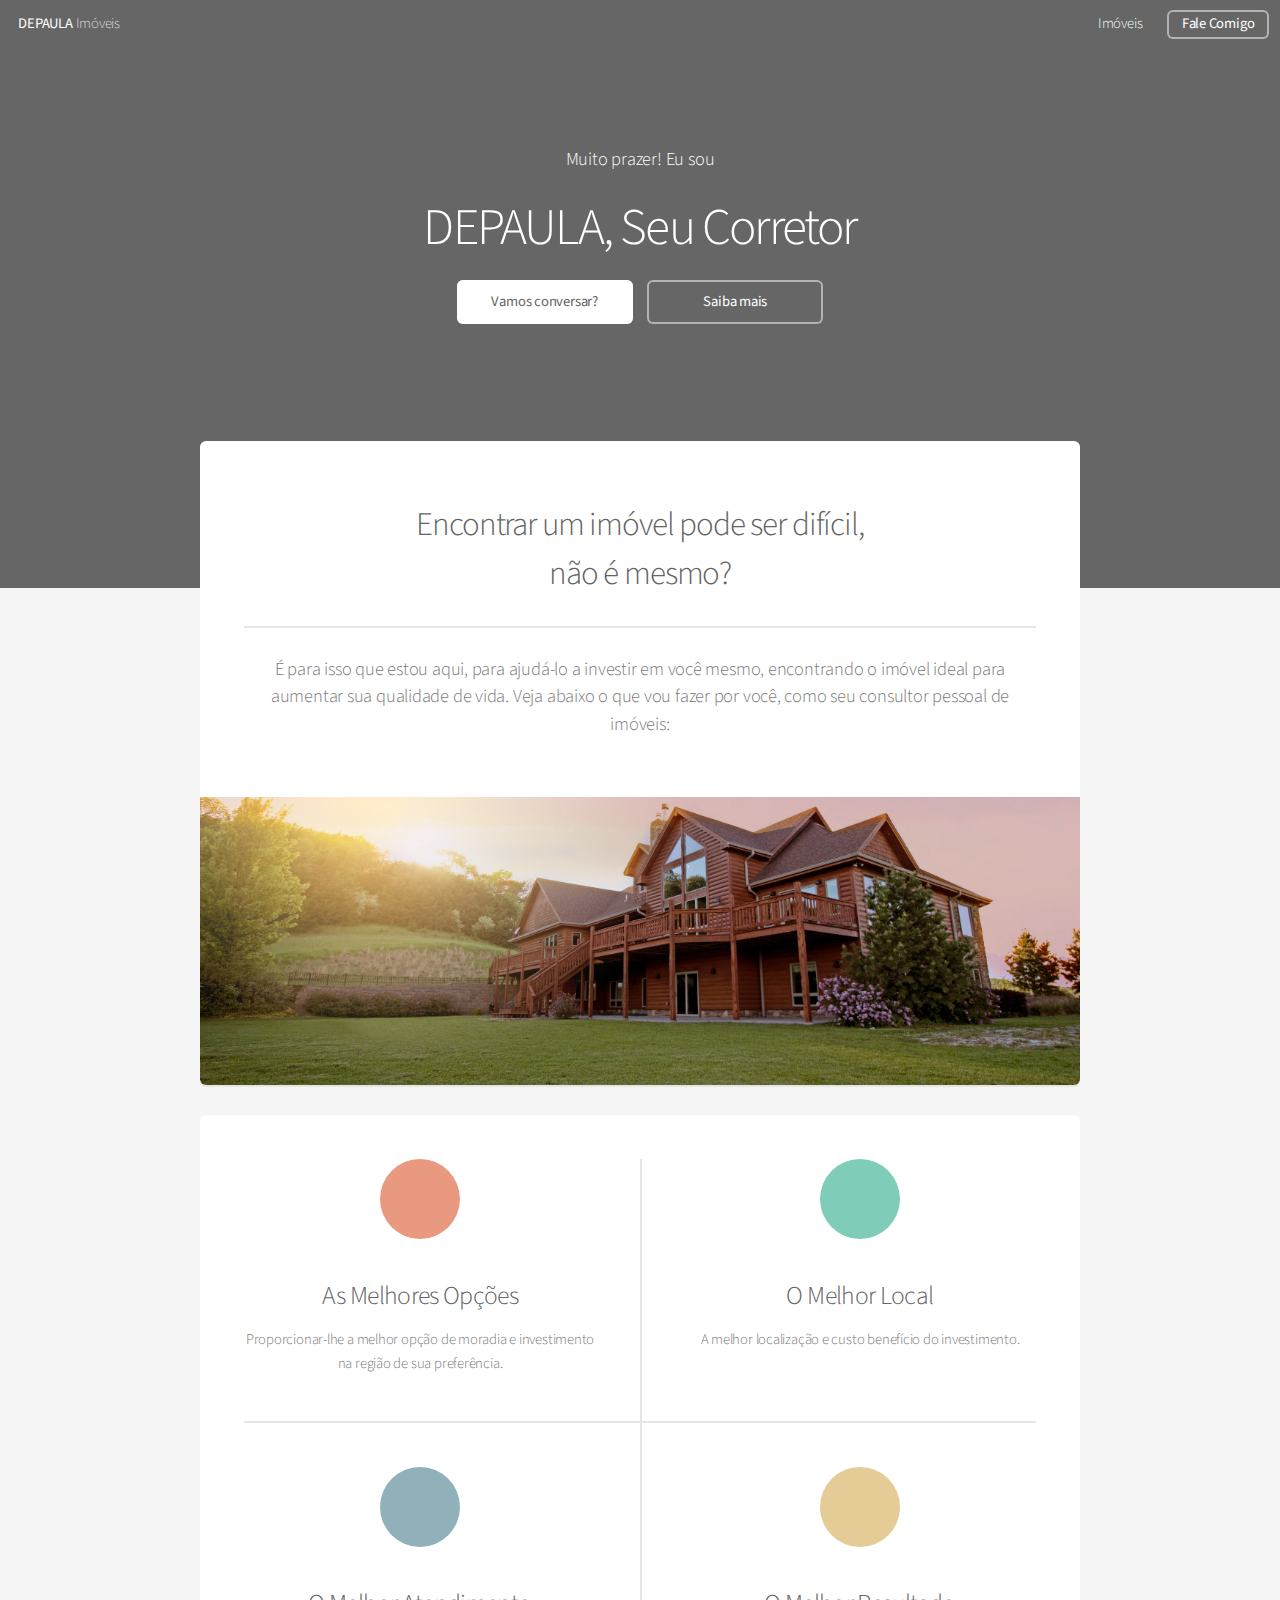
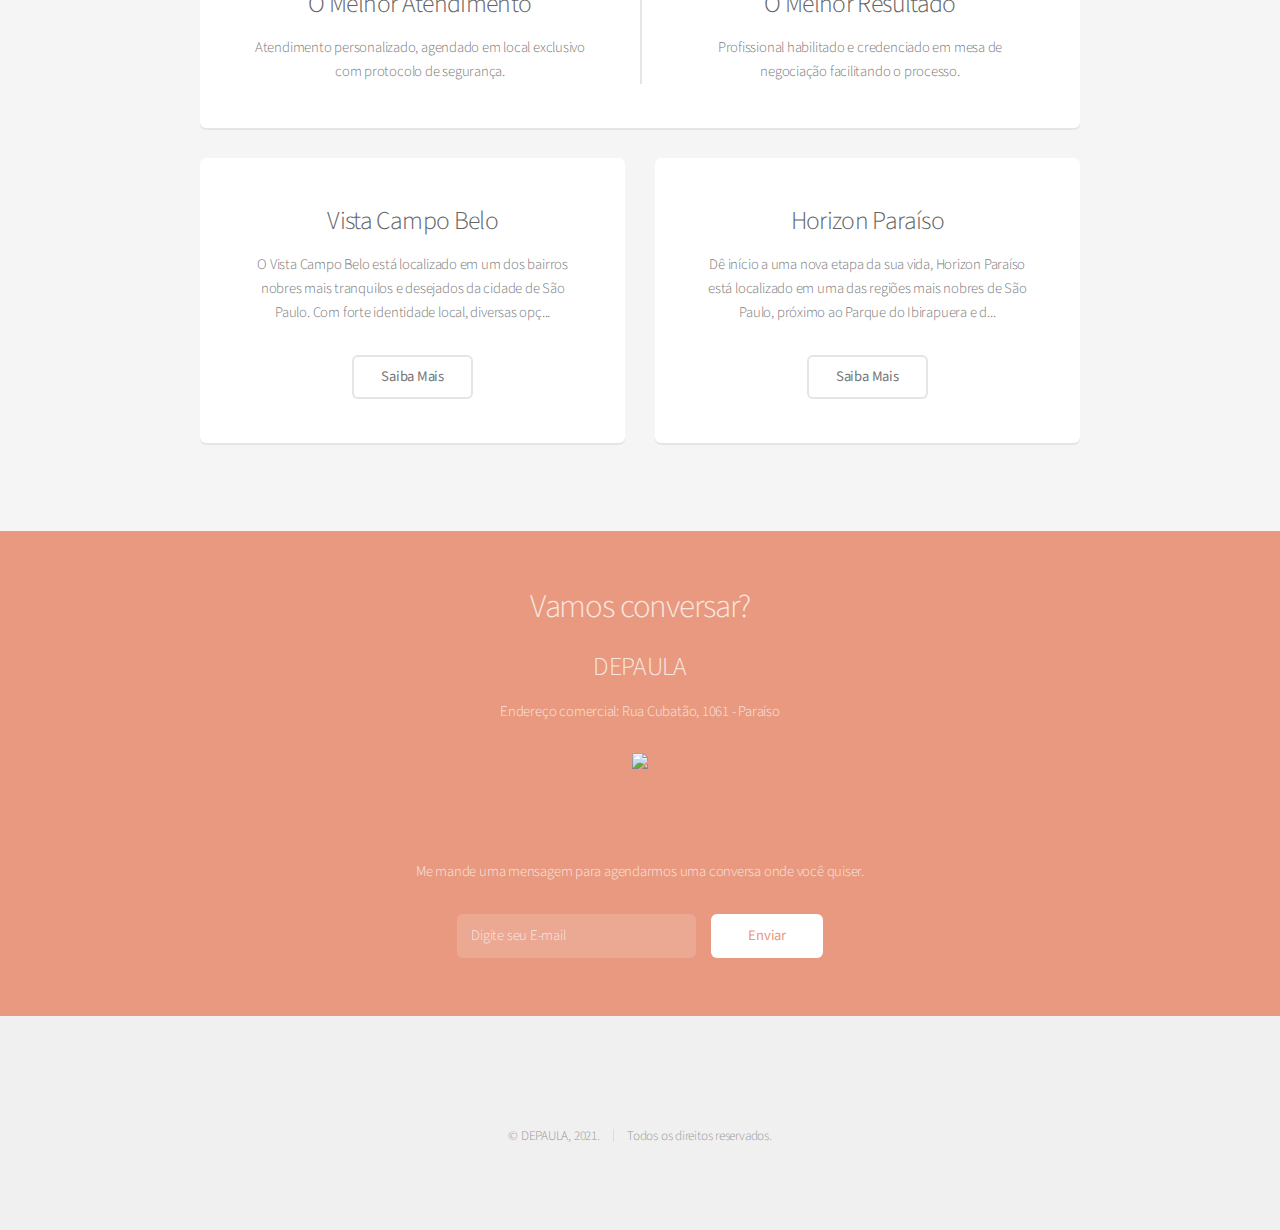
==== commit efdcbc3c: "Update index.html" ====
--- a/index.html
+++ b/index.html
@@ -126,11 +126,11 @@
 				<section id="cta">
 
 					<h2>Vamos conversar?</h2>
-					<p style="font-size:20px !important;">DEPAULA</p>
+					<h3>DEPAULA</h3>
 					<p>Endereço comercial: Rua Cubatão, 1061 - Paraíso</p>
-					<p><a href="https://api.whatsapp.com/send?phone=5511994070333&text=Gostaria%20de%20saber%20mais%20informa%C3%A7%C3%B5es."
+					<p><a href="https://api.whatsapp.com/send?phone=5511994070333&text=Gostaria%20de%20saber%20mais%20informa%C3%A7%C3%B5es.">
 					      <img style="display:inline;" src="https://raw.githubusercontent.com/luishenriquetp/luishenriquetp.github.io/master/images/whatsapp-logo.png" width="30"/> 
-						11 99407-0333</a></p>
+						<p>11 99407-0333</p></a></p>
 					<p>Me mande uma mensagem para agendarmos uma conversa onde você quiser.</p>
 
 					<form action="https://formspree.io/f/xknkegpk" method="POST">
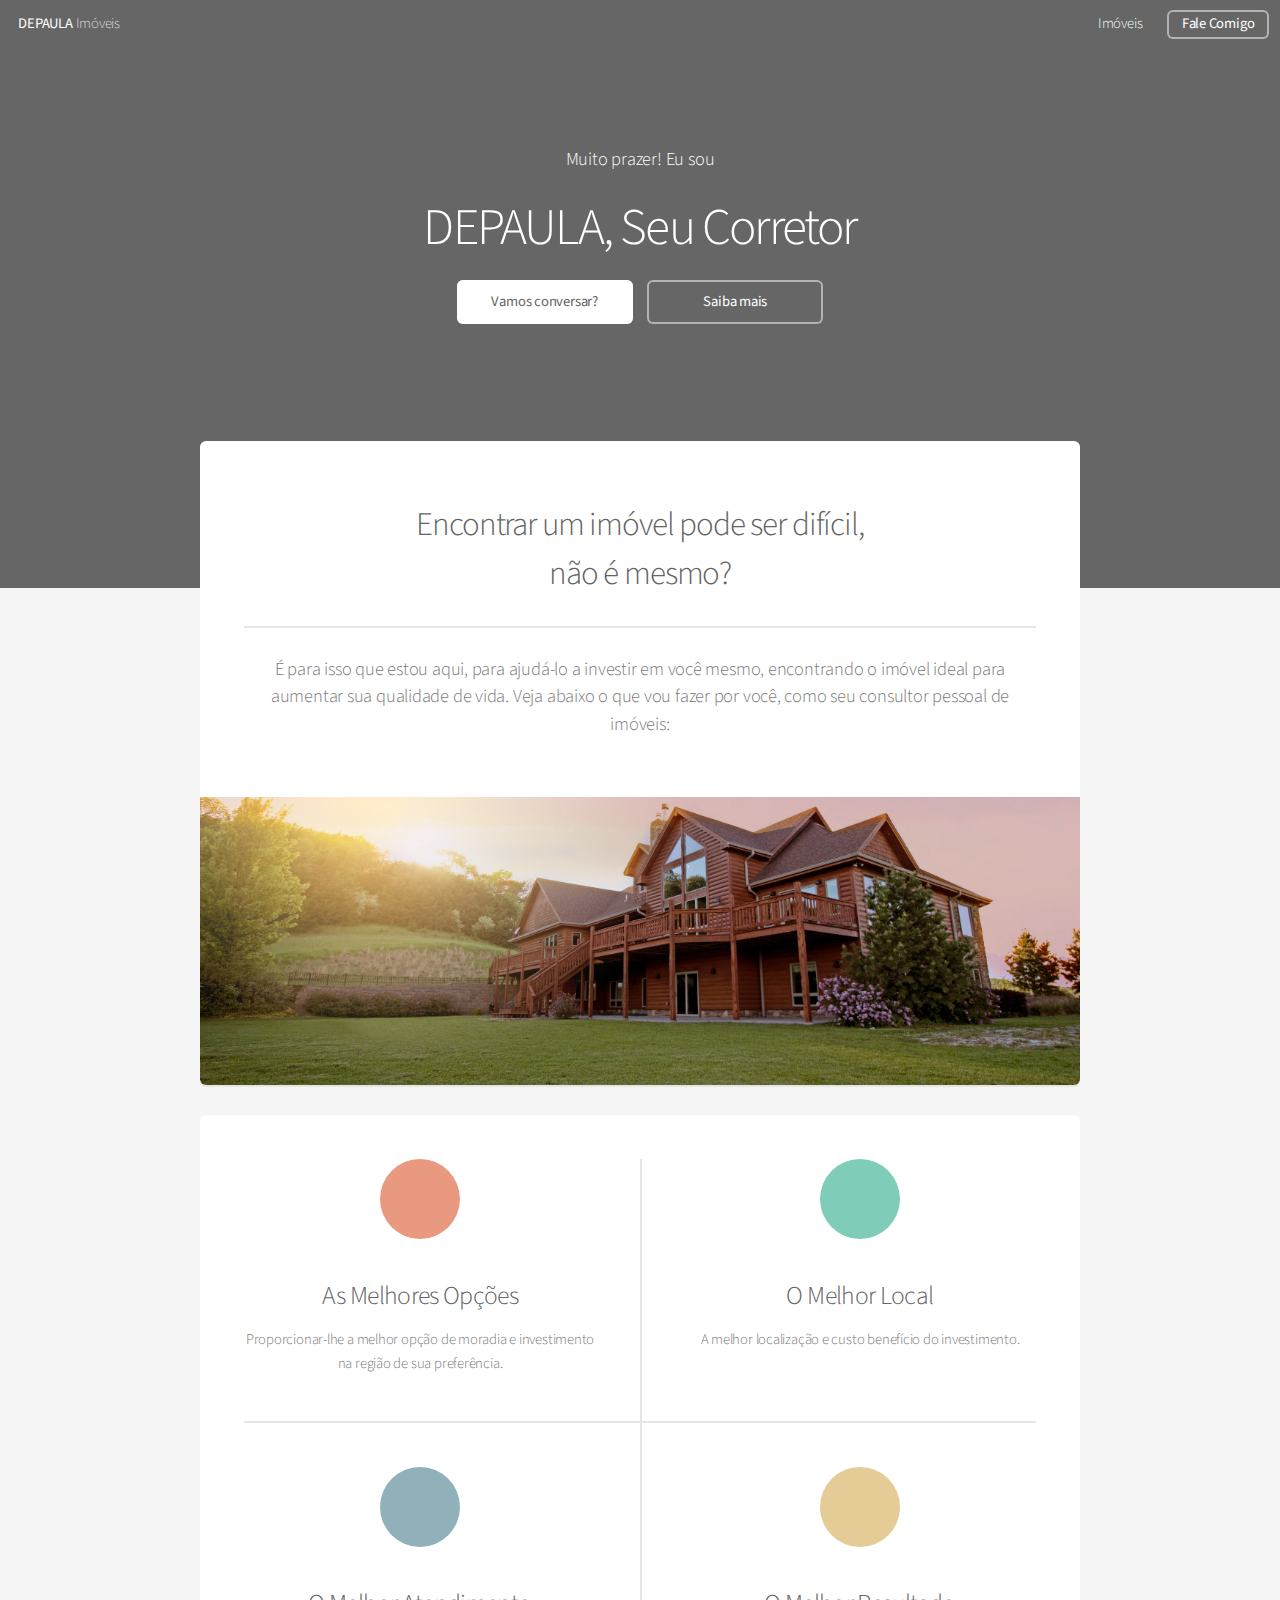
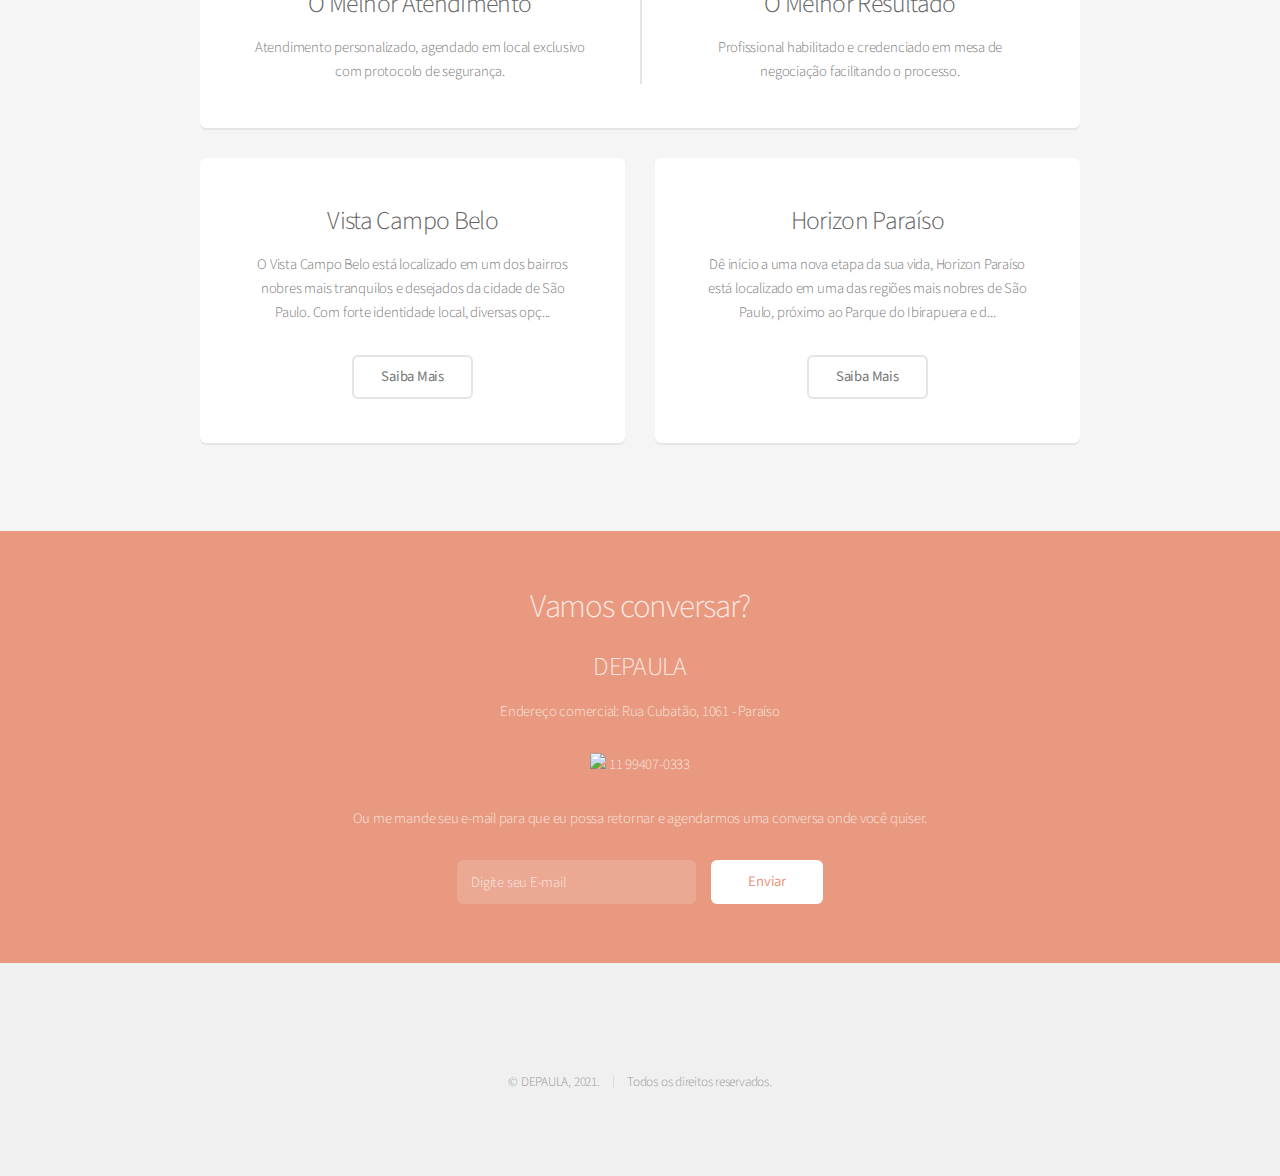
==== commit 7e6c00b4: "Update index.html" ====
--- a/index.html
+++ b/index.html
@@ -1,6 +1,6 @@
 <!DOCTYPE HTML>
 <!--
-	Alpha by HTML5 UP
+	Alpha by HTML5 U
 	html5up.net | @ajlkn
 	Free for personal and commercial use under the CCA 3.0 license (html5up.net/license)
 -->
@@ -130,8 +130,10 @@
 					<p>Endereço comercial: Rua Cubatão, 1061 - Paraíso</p>
 					<p><a href="https://api.whatsapp.com/send?phone=5511994070333&text=Gostaria%20de%20saber%20mais%20informa%C3%A7%C3%B5es.">
 					      <img style="display:inline;" src="https://raw.githubusercontent.com/luishenriquetp/luishenriquetp.github.io/master/images/whatsapp-logo.png" width="30"/> 
-						<p>11 99407-0333</p></a></p>
-					<p>Me mande uma mensagem para agendarmos uma conversa onde você quiser.</p>
+					   </a>
+					   11 99407-0333
+					</p>
+					<p>Ou me mande seu e-mail para que eu possa retornar e agendarmos uma conversa onde você quiser.</p>
 
 					<form action="https://formspree.io/f/xknkegpk" method="POST">
 						<div class="row gtr-50 gtr-uniform">
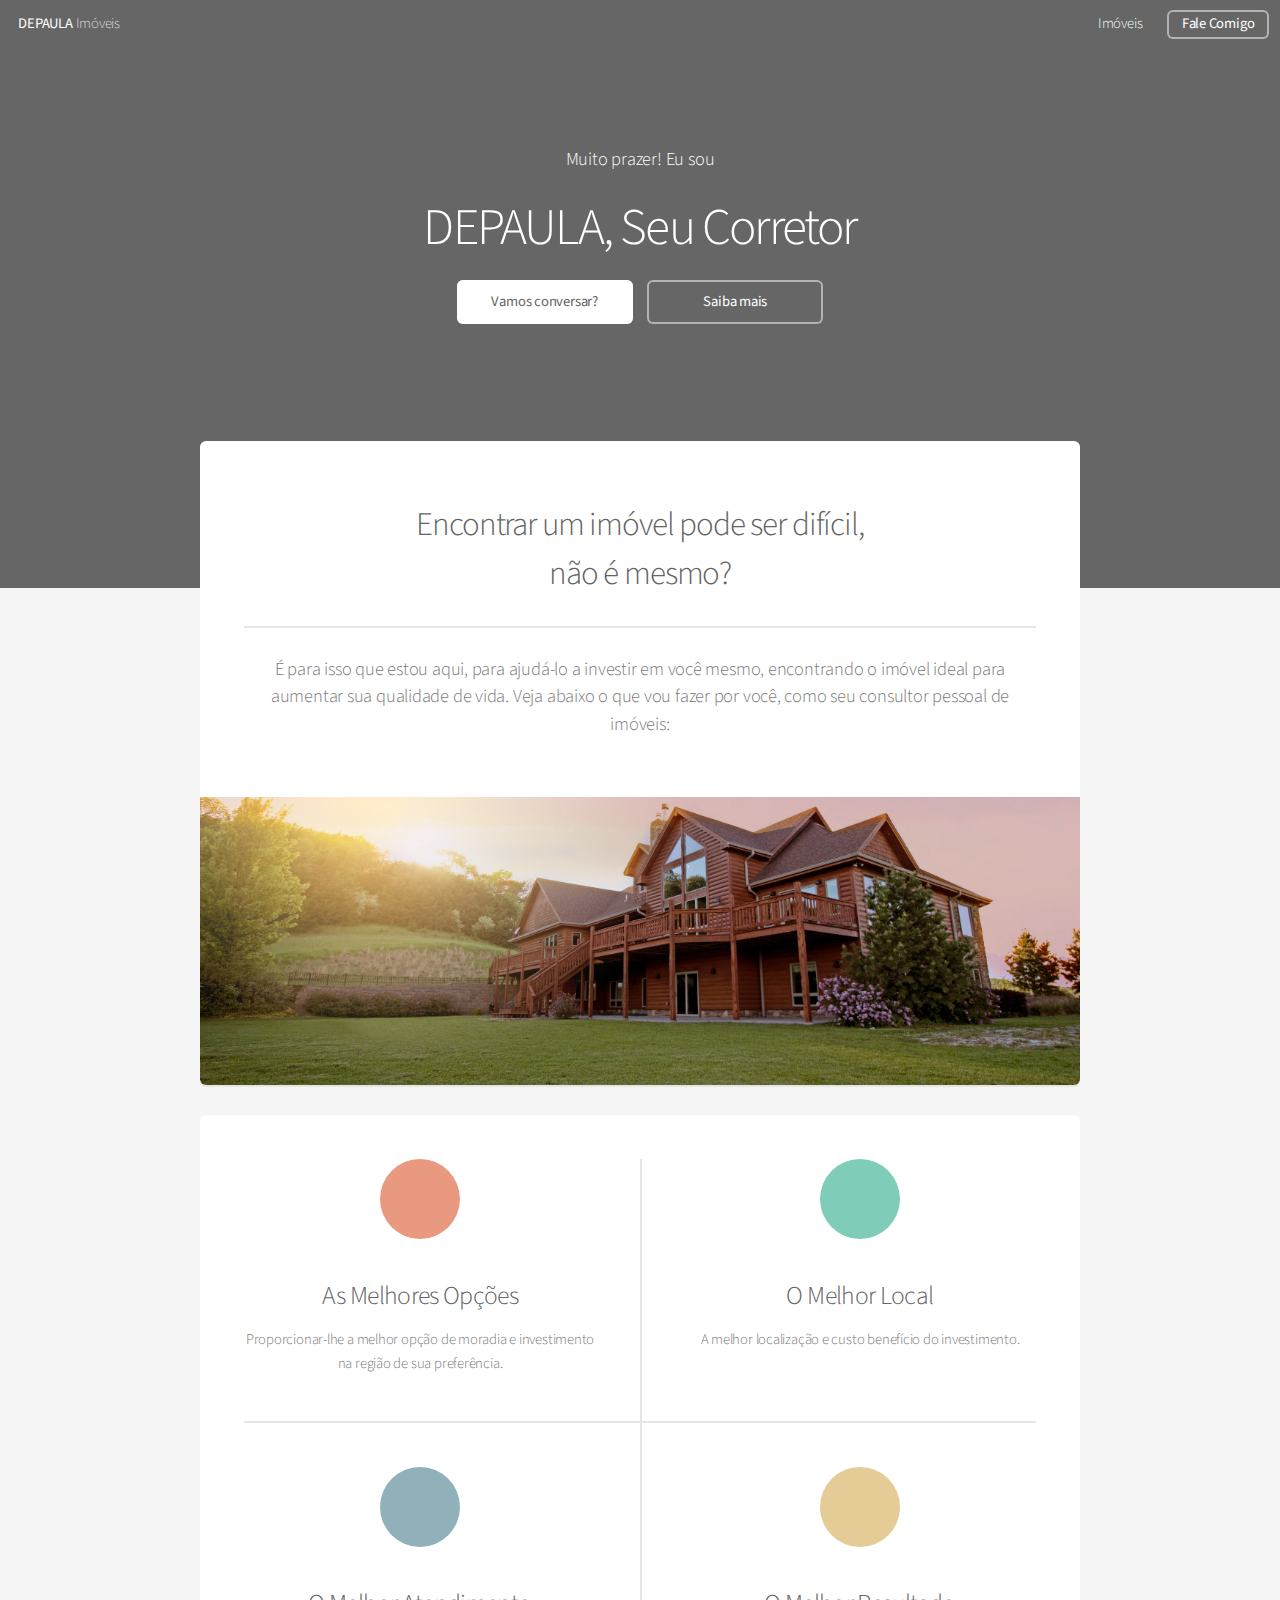
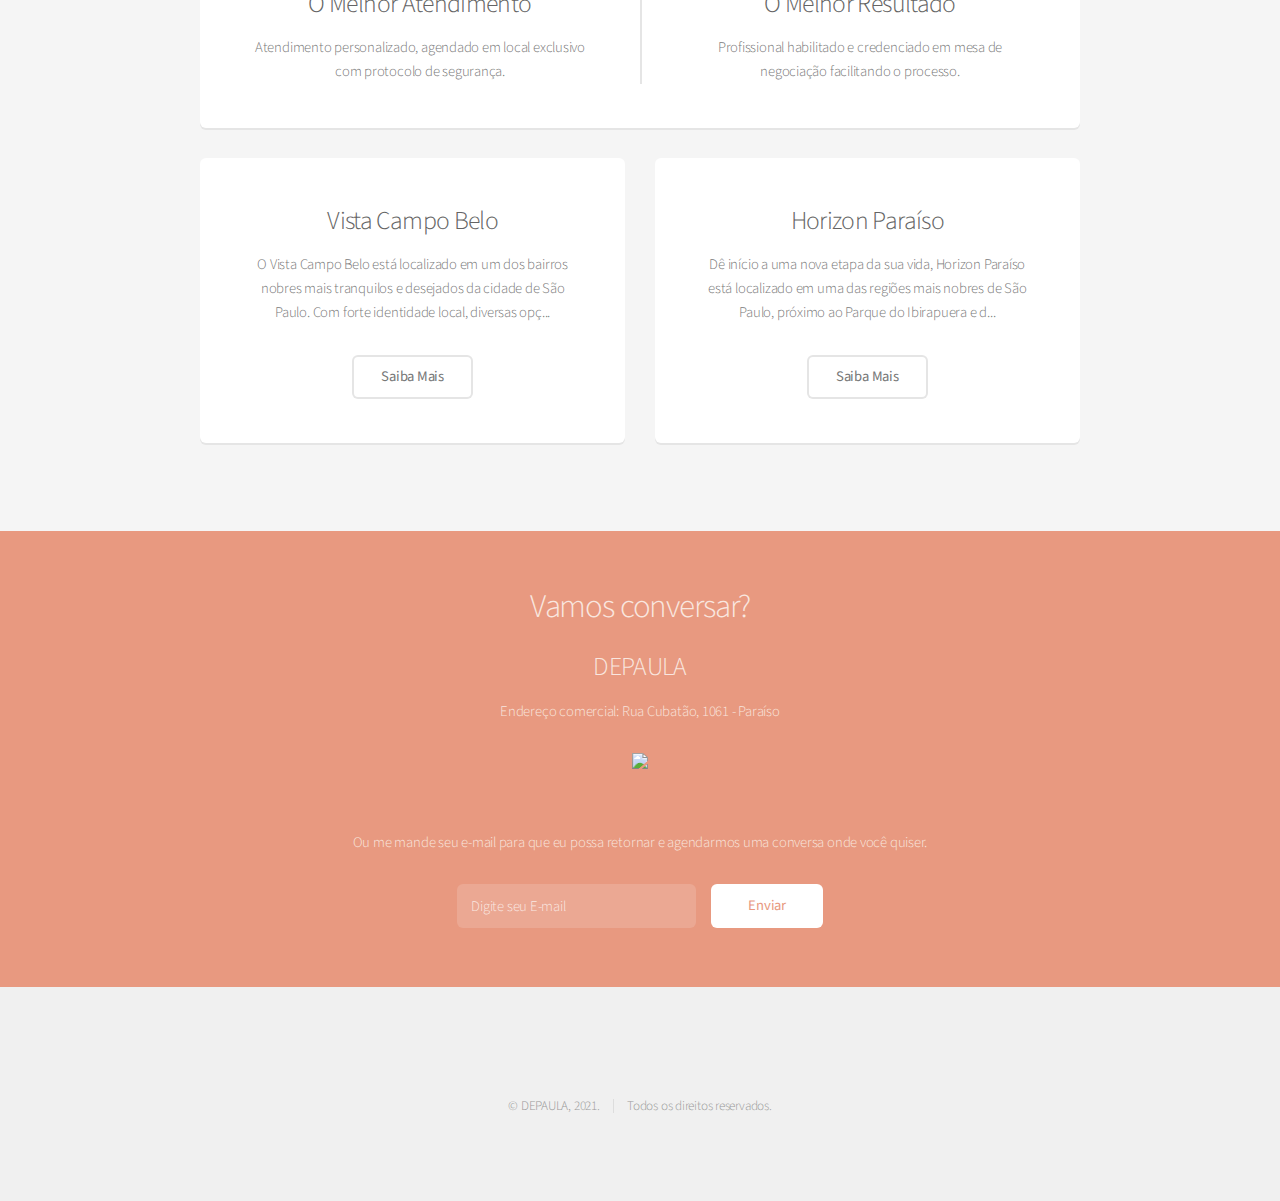
==== commit 0a62b7f0: "Update index.html" ====
--- a/index.html
+++ b/index.html
@@ -1,6 +1,6 @@
 <!DOCTYPE HTML>
 <!--
-	Alpha by HTML5 U
+	Alpha by HTML5 Up
 	html5up.net | @ajlkn
 	Free for personal and commercial use under the CCA 3.0 license (html5up.net/license)
 -->
@@ -128,10 +128,10 @@
 					<h2>Vamos conversar?</h2>
 					<h3>DEPAULA</h3>
 					<p>Endereço comercial: Rua Cubatão, 1061 - Paraíso</p>
-					<p><a href="https://api.whatsapp.com/send?phone=5511994070333&text=Gostaria%20de%20saber%20mais%20informa%C3%A7%C3%B5es.">
-					      <img style="display:inline;" src="https://raw.githubusercontent.com/luishenriquetp/luishenriquetp.github.io/master/images/whatsapp-logo.png" width="30"/> 
-					   </a>
-					   11 99407-0333
+					<a href="https://api.whatsapp.com/send?phone=5511994070333&text=Gostaria%20de%20saber%20mais%20informa%C3%A7%C3%B5es.">
+					<img style="display:inline;" src="https://raw.githubusercontent.com/luishenriquetp/luishenriquetp.github.io/master/images/whatsapp-logo.png"/> </a>
+					<p>
+					<a href="https://api.whatsapp.com/send?phone=5511994070333&text=Gostaria%20de%20saber%20mais%20informa%C3%A7%C3%B5es.">11 99407-0333</a>
 					</p>
 					<p>Ou me mande seu e-mail para que eu possa retornar e agendarmos uma conversa onde você quiser.</p>
 
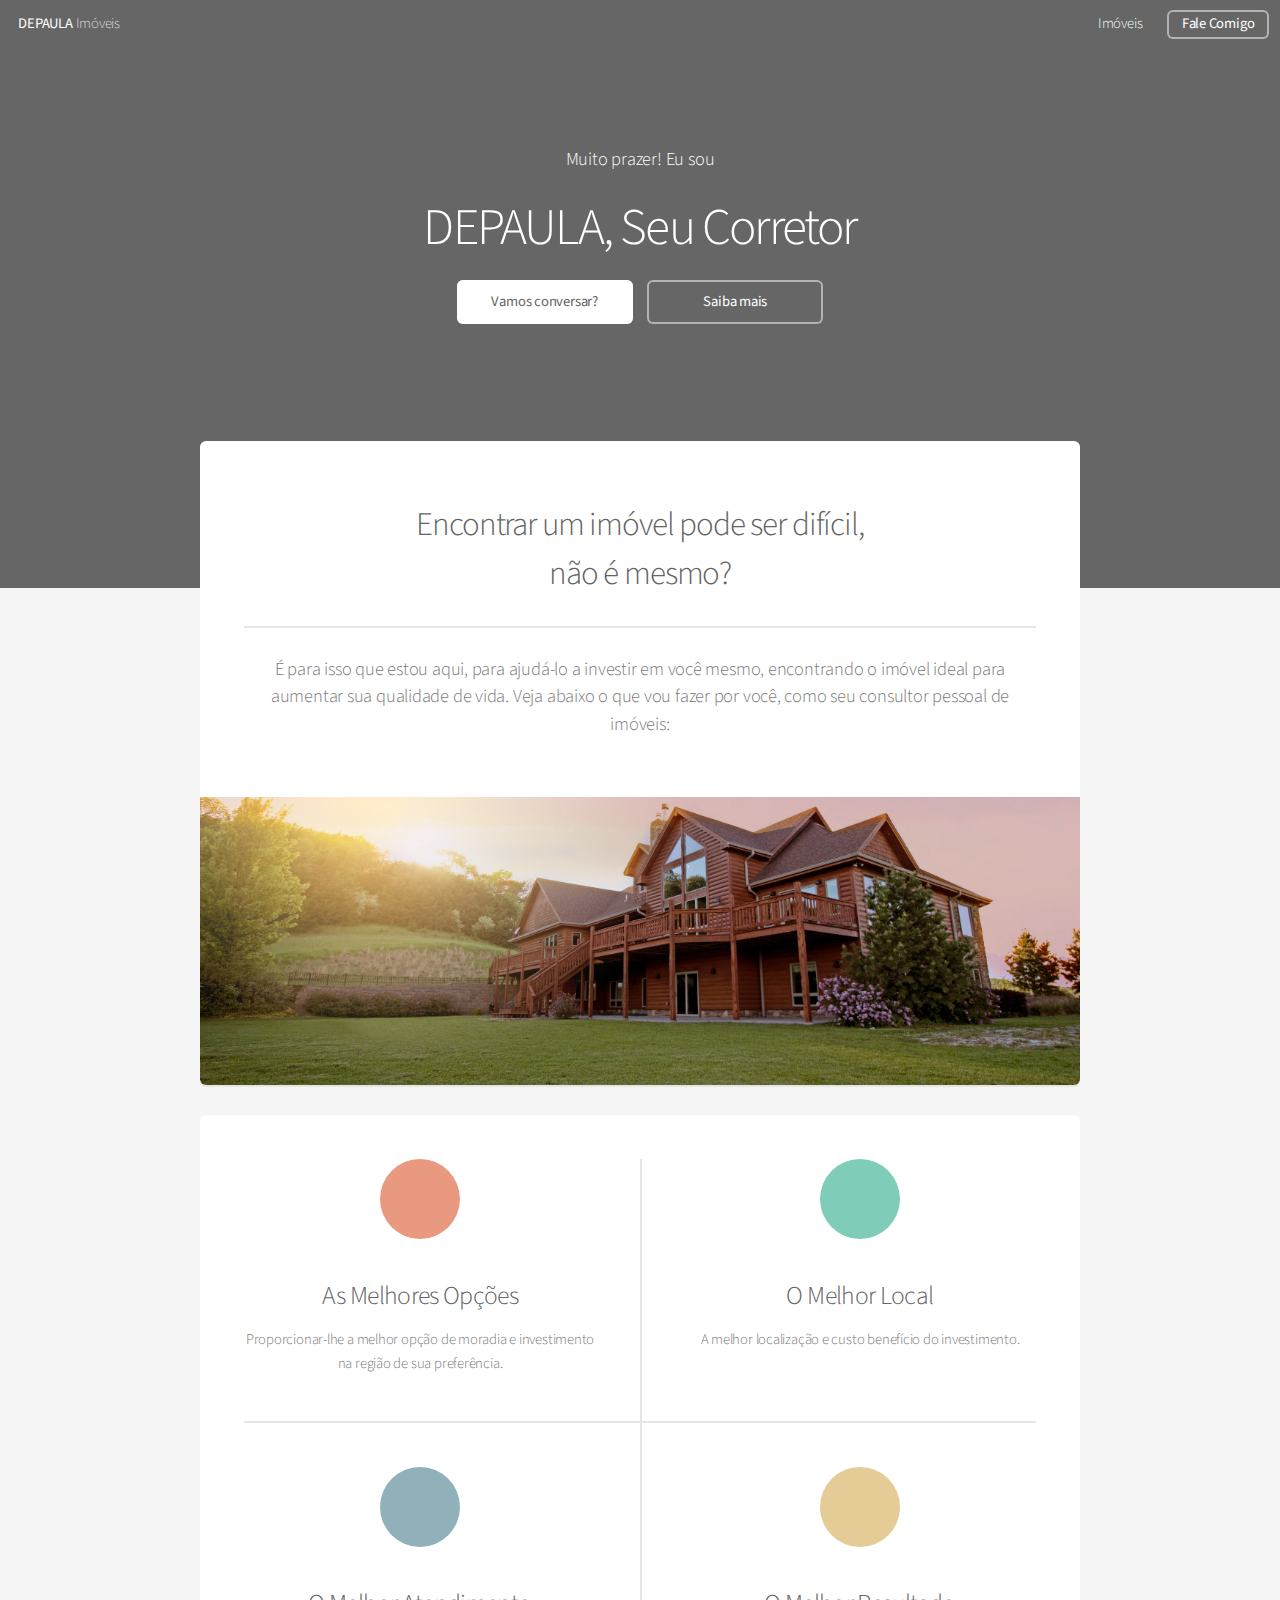
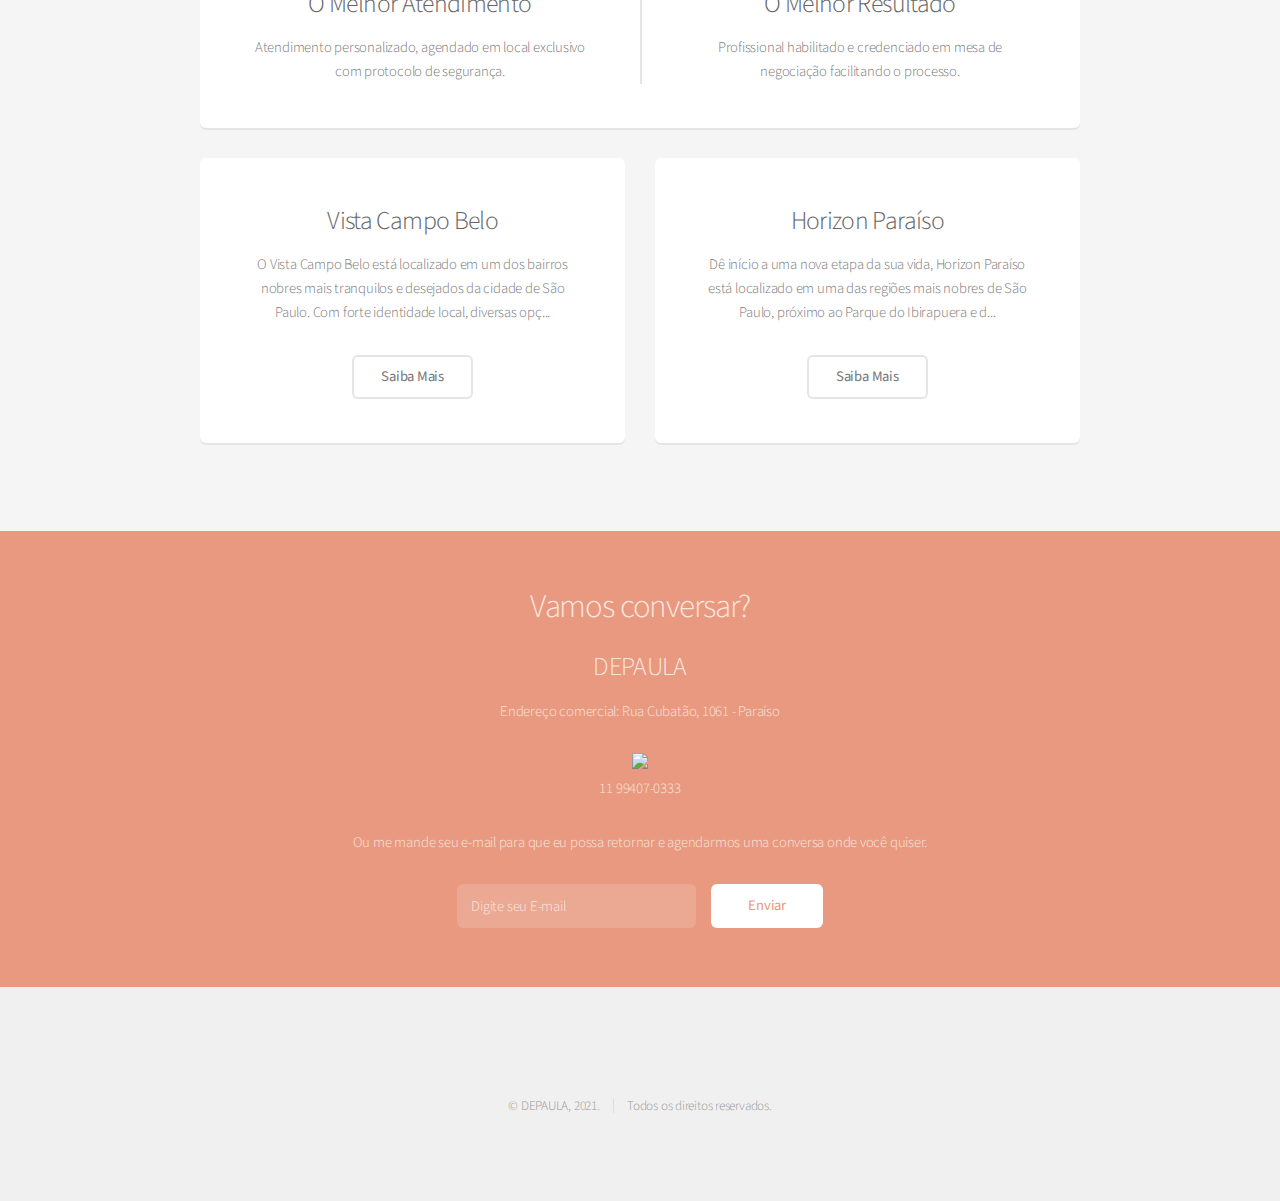
==== commit a3e89ac9: "Update index.html" ====
--- a/index.html
+++ b/index.html
@@ -1,6 +1,6 @@
 <!DOCTYPE HTML>
 <!--
-	Alpha by HTML5 Up
+	Alpha by HTML5 UP
 	html5up.net | @ajlkn
 	Free for personal and commercial use under the CCA 3.0 license (html5up.net/license)
 -->
@@ -129,9 +129,9 @@
 					<h3>DEPAULA</h3>
 					<p>Endereço comercial: Rua Cubatão, 1061 - Paraíso</p>
 					<a href="https://api.whatsapp.com/send?phone=5511994070333&text=Gostaria%20de%20saber%20mais%20informa%C3%A7%C3%B5es.">
-					<img style="display:inline;" src="https://raw.githubusercontent.com/luishenriquetp/luishenriquetp.github.io/master/images/whatsapp-logo.png"/> </a>
+					<img style="display:inline;" src="https://raw.githubusercontent.com/luishenriquetp/luishenriquetp.github.io/master/images/whatsapp-logo.png" width="150"/> </a>
 					<p>
-					<a href="https://api.whatsapp.com/send?phone=5511994070333&text=Gostaria%20de%20saber%20mais%20informa%C3%A7%C3%B5es.">11 99407-0333</a>
+					11 99407-0333
 					</p>
 					<p>Ou me mande seu e-mail para que eu possa retornar e agendarmos uma conversa onde você quiser.</p>
 
